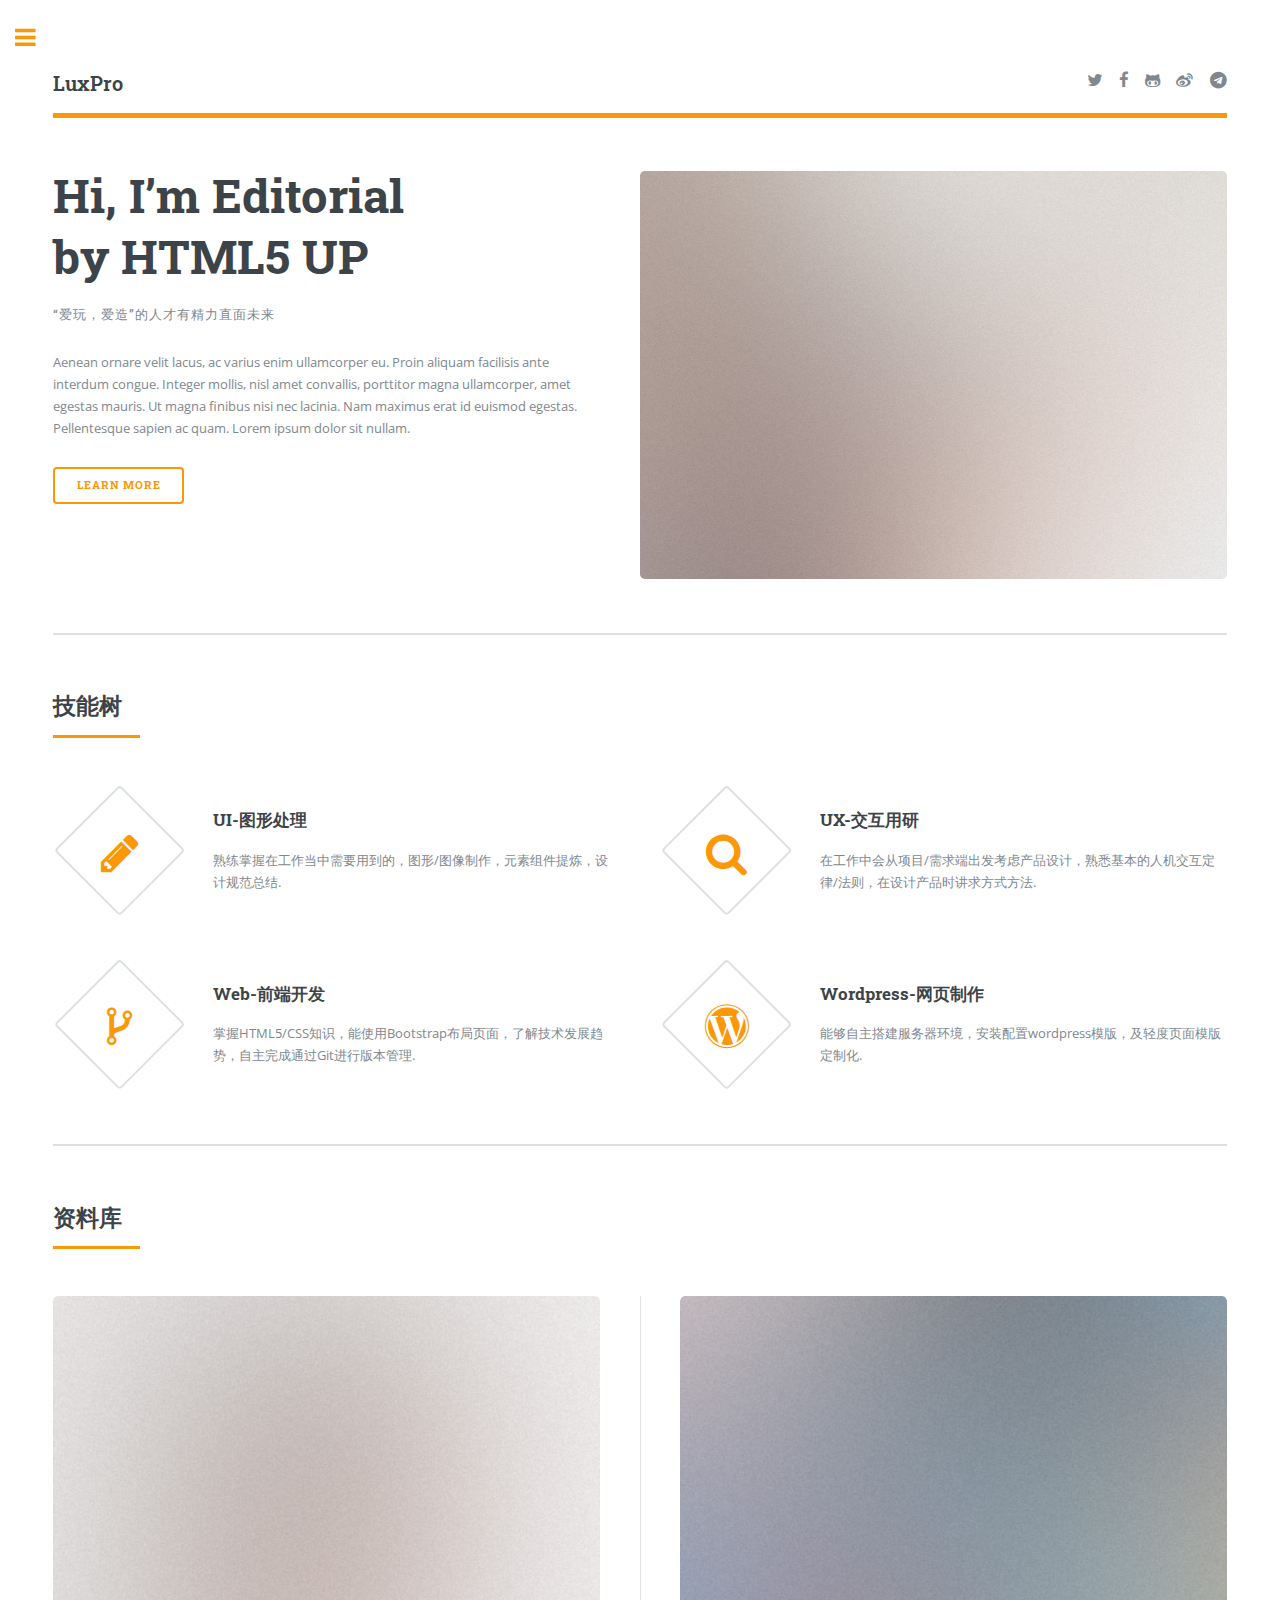
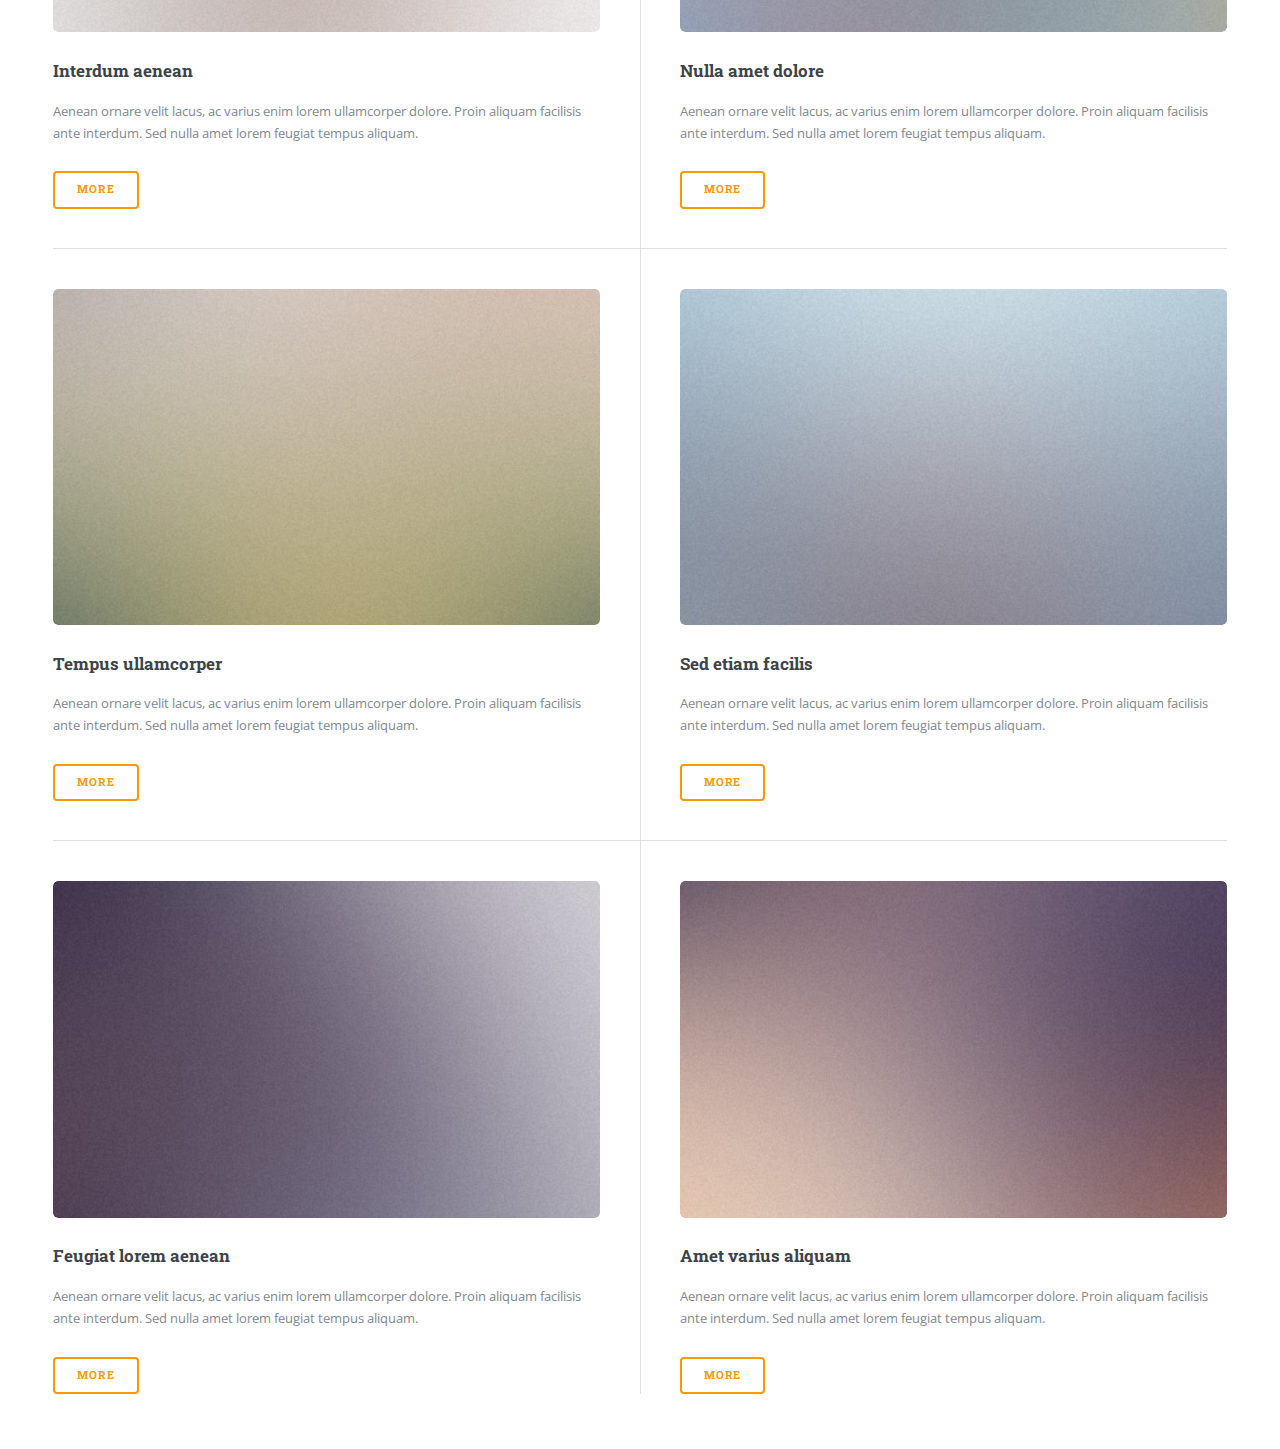
==== index.html @ 69bd1c84 "first-push" ====
<!DOCTYPE HTML>

<html>
	<head>
		<title>Curriculum vitae</title>
		<meta charset="utf-8" />
		<meta name="viewport" content="width=device-width, initial-scale=1, user-scalable=no" />
		<link rel="stylesheet" href="assets/css/main.css" />
	</head>
	<body class="is-preload">

		<!-- Wrapper -->
			<div id="wrapper">

				<!-- Main -->
					<div id="main">
						<div class="inner">

							<!-- Header -->
								<header id="header">
									<a href="index.html" class="logo"><strong>LuxPro</strong></a>
									<ul class="icons">
										<li><a href="#" class="icon fa-twitter"><span class="label">Twitter</span></a></li>
										<li><a href="#" class="icon fa-facebook"><span class="label">Facebook</span></a></li>
										<li><a href="#" class="icon fa-github-alt"><span class="label">Github</span></a></li>
										<li><a href="#" class="icon fa-weibo"><span class="label">Weibo</span></a></li>
										<li><a href="#" class="icon fa-telegram"><span class="label">Telegram</span></a></li>
									</ul>
								</header>

							<!-- Banner -->
								<section id="banner">
									<div class="content">
										<header>
											<h1>Hi, I’m Editorial<br />
											by HTML5 UP</h1>
											<p>“爱玩，爱造”的人才有精力直面未来</p>
										</header>
										<p>Aenean ornare velit lacus, ac varius enim ullamcorper eu. Proin aliquam facilisis ante interdum congue. Integer mollis, nisl amet convallis, porttitor magna ullamcorper, amet egestas mauris. Ut magna finibus nisi nec lacinia. Nam maximus erat id euismod egestas. Pellentesque sapien ac quam. Lorem ipsum dolor sit nullam.</p>
										<ul class="actions">
											<li><a href="#" class="button big">Learn More</a></li>
										</ul>
									</div>
									<span class="image object">
										<img src="images/pic10.jpg" alt="" />
									</span>
								</section>

							<!-- Section -->
								<section>
									<header class="major">
										<h2>技能树</h2>
									</header>
									<div class="features">
										<article>
											<span class="icon fa-pencil"></span>
											<div class="content">
												<h3>UI-图形处理</h3>
												<p>熟练掌握在工作当中需要用到的，图形/图像制作，元素组件提炼，设计规范总结.</p>
											</div>
										</article>
										<article>
											<span class="icon fa-search"></span>
											<div class="content">
												<h3>UX-交互用研</h3>
												<p>在工作中会从项目/需求端出发考虑产品设计，熟悉基本的人机交互定律/法则，在设计产品时讲求方式方法.</p>
											</div>
										</article>
										<article>
											<span class="icon fa-code-fork"></span>
											<div class="content">
												<h3>Web-前端开发</h3>
												<p>掌握HTML5/CSS知识，能使用Bootstrap布局页面，了解技术发展趋势，自主完成通过Git进行版本管理.</p>
											</div>
										</article>
										<article>
											<span class="icon fa-wordpress"></span>
											<div class="content">
												<h3>Wordpress-网页制作</h3>
												<p>能够自主搭建服务器环境，安装配置wordpress模版，及轻度页面模版定制化.</p>
											</div>
										</article>
									</div>
								</section>

							<!-- Section -->
								<section>
									<header class="major">
										<h2>资料库</h2>
									</header>
									<div class="posts">
										<article>
											<a href="#" class="image"><img src="images/pic01.jpg" alt="" /></a>
											<h3>Interdum aenean</h3>
											<p>Aenean ornare velit lacus, ac varius enim lorem ullamcorper dolore. Proin aliquam facilisis ante interdum. Sed nulla amet lorem feugiat tempus aliquam.</p>
											<ul class="actions">
												<li><a href="#" class="button">More</a></li>
											</ul>
										</article>
										<article>
											<a href="#" class="image"><img src="images/pic02.jpg" alt="" /></a>
											<h3>Nulla amet dolore</h3>
											<p>Aenean ornare velit lacus, ac varius enim lorem ullamcorper dolore. Proin aliquam facilisis ante interdum. Sed nulla amet lorem feugiat tempus aliquam.</p>
											<ul class="actions">
												<li><a href="#" class="button">More</a></li>
											</ul>
										</article>
										<article>
											<a href="#" class="image"><img src="images/pic03.jpg" alt="" /></a>
											<h3>Tempus ullamcorper</h3>
											<p>Aenean ornare velit lacus, ac varius enim lorem ullamcorper dolore. Proin aliquam facilisis ante interdum. Sed nulla amet lorem feugiat tempus aliquam.</p>
											<ul class="actions">
												<li><a href="#" class="button">More</a></li>
											</ul>
										</article>
										<article>
											<a href="#" class="image"><img src="images/pic04.jpg" alt="" /></a>
											<h3>Sed etiam facilis</h3>
											<p>Aenean ornare velit lacus, ac varius enim lorem ullamcorper dolore. Proin aliquam facilisis ante interdum. Sed nulla amet lorem feugiat tempus aliquam.</p>
											<ul class="actions">
												<li><a href="#" class="button">More</a></li>
											</ul>
										</article>
										<article>
											<a href="#" class="image"><img src="images/pic05.jpg" alt="" /></a>
											<h3>Feugiat lorem aenean</h3>
											<p>Aenean ornare velit lacus, ac varius enim lorem ullamcorper dolore. Proin aliquam facilisis ante interdum. Sed nulla amet lorem feugiat tempus aliquam.</p>
											<ul class="actions">
												<li><a href="#" class="button">More</a></li>
											</ul>
										</article>
										<article>
											<a href="#" class="image"><img src="images/pic06.jpg" alt="" /></a>
											<h3>Amet varius aliquam</h3>
											<p>Aenean ornare velit lacus, ac varius enim lorem ullamcorper dolore. Proin aliquam facilisis ante interdum. Sed nulla amet lorem feugiat tempus aliquam.</p>
											<ul class="actions">
												<li><a href="#" class="button">More</a></li>
											</ul>
										</article>
									</div>
								</section>

						</div>
					</div>

				<!-- Sidebar -->
					<div id="sidebar">
						<div class="inner">

							<!-- Search -->
								<section id="search" class="alt">
									<form method="post" action="#">
										<input type="text" name="query" id="query" placeholder="Search" />
									</form> 
								</section>

							<!-- Menu -->
								<nav id="menu">
									<header class="major">
										<h2>Menu</h2>
									</header>
									<ul>
										<li><a href="index.html">Home</a></li>
										<!-- <li><a href="generic.html">Generic</a></li> -->
										<!-- <li><a href="elements.html">Elements</a></li> -->
										<li><a href="list.html">文章列表</a></li>
										<!-- <li>
											<span class="opener">Tags</span>
											<ul>
												<li><a href="#">体验设计</a></li>
												<li><a href="#">日常</a></li>
												<li><a href="#">基础建站</a></li>
												<li><a href="#">前端</a></li>
												<li><a href="#">工具</a></li>
											</ul>
										</li> -->
										<!-- <li><a href="#">Etiam Dolore</a></li>
										<li><a href="#">Adipiscing</a></li>
										<li>
											<span class="opener">Another Submenu</span>
											<ul>
												<li><a href="#">Lorem Dolor</a></li>
												<li><a href="#">Ipsum Adipiscing</a></li>
												<li><a href="#">Tempus Magna</a></li>
												<li><a href="#">Feugiat Veroeros</a></li>
											</ul>
										</li>-->
										<li><a href="#">项目资料</a></li>
										<li><a href="#">Sapien Mauris</a></li>
										<li><a href="#">Amet Lacinia</a></li> 
									</ul>
								</nav>

							<!-- Section -->
								<!-- <section>
									<header class="major">
										<h2>Ante interdum</h2>
									</header>
									<div class="mini-posts">
										<article>
											<a href="#" class="image"><img src="images/pic07.jpg" alt="" /></a>
											<p>Aenean ornare velit lacus, ac varius enim lorem ullamcorper dolore aliquam.</p>
										</article>
										<article>
											<a href="#" class="image"><img src="images/pic08.jpg" alt="" /></a>
											<p>Aenean ornare velit lacus, ac varius enim lorem ullamcorper dolore aliquam.</p>
										</article>
										<article>
											<a href="#" class="image"><img src="images/pic09.jpg" alt="" /></a>
											<p>Aenean ornare velit lacus, ac varius enim lorem ullamcorper dolore aliquam.</p>
										</article>
									</div>
									<ul class="actions">
										<li><a href="#" class="button">More</a></li>
									</ul>
								</section> -->

							<!-- Section -->
								<section>
									<header class="major">
										<h2>Contact me</h2>
									</header>
									<p>Sed varius enim lorem ullamcorper dolore aliquam aenean ornare velit lacus, ac varius enim lorem ullamcorper dolore. Proin sed aliquam facilisis ante interdum. Sed nulla amet lorem feugiat tempus aliquam.</p>
									<ul class="contact">
										<li class="fa-envelope-o"><a href="#">luxu3883606@gmail.com</a></li>
										<li class="fa-phone">(+86) 176-9120-4825</li>
										<li class="fa-home">高新区科技六路中段<br/>
										橡树街区D座</li>
									</ul>
								</section>

							<!-- Footer -->
								<footer id="footer">
									<p class="copyright">&copy; Untitled. All rights reserved. Demo Images: <a href="https://unsplash.com">Unsplash</a>. Design: <a href="https://xiqiuqiu.github.io/">Xiqiuqiu</a>.</p>
								</footer>

						</div>
					</div>

			</div>

		<!-- Scripts -->
			<script src="assets/js/jquery.min.js"></script>
			<script src="assets/js/browser.min.js"></script>
			<script src="assets/js/breakpoints.min.js"></script>
			<script src="assets/js/util.js"></script>
			<script src="assets/js/main.js"></script>

	</body>
</html>
---- assets/css/main.css ----
@import url(font-awesome.min.css);
@import url("https://fonts.googleapis.com/css?family=Open+Sans:400,600,400italic,600italic|Roboto+Slab:400,700");

/*
	Editorial by HTML5 UP
	html5up.net | @ajlkn
	Free for personal and commercial use under the CCA 3.0 license (html5up.net/license)
*/

html, body, div, span, applet, object,
iframe, h1, h2, h3, h4, h5, h6, p, blockquote,
pre, a, abbr, acronym, address, big, cite,
code, del, dfn, em, img, ins, kbd, q, s, samp,
small, strike, strong, sub, sup, tt, var, b,
u, i, center, dl, dt, dd, ol, ul, li, fieldset,
form, label, legend, table, caption, tbody,
tfoot, thead, tr, th, td, article, aside,
canvas, details, embed, figure, figcaption,
footer, header, hgroup, menu, nav, output, ruby,
section, summary, time, mark, audio, video {
	margin: 0;
	padding: 0;
	border: 0;
	font-size: 100%;
	font: inherit;
	vertical-align: baseline;}

article, aside, details, figcaption, figure,
footer, header, hgroup, menu, nav, section {
	display: block;}

body {
	line-height: 1;
}

ol, ul {
	list-style: none;
}

blockquote, q {
	quotes: none;
}

	blockquote:before, blockquote:after, q:before, q:after {
		content: '';
		content: none;
	}

table {
	border-collapse: collapse;
	border-spacing: 0;
}

body {
	-webkit-text-size-adjust: none;
}

mark {
	background-color: transparent;
	color: inherit;
}

input::-moz-focus-inner {
	border: 0;
	padding: 0;
}

input, select, textarea {
	-moz-appearance: none;
	-webkit-appearance: none;
	-ms-appearance: none;
	appearance: none;
}

/* Basic */

	@-ms-viewport {
		width: device-width;
	}

	body {
		-ms-overflow-style: scrollbar;
	}

	@media screen and (max-width: 480px) {

		html, body {
			min-width: 320px;
		}

	}

	html {
		box-sizing: border-box;
	}

	*, *:before, *:after {
		box-sizing: inherit;
	}

	body {
		background: #ffffff;
	}

		body.is-preload *, body.is-preload *:before, body.is-preload *:after, body.is-resizing *, body.is-resizing *:before, body.is-resizing *:after {
			-moz-animation: none !important;
			-webkit-animation: none !important;
			-ms-animation: none !important;
			animation: none !important;
			-moz-transition: none !important;
			-webkit-transition: none !important;
			-ms-transition: none !important;
			transition: none !important;
		}

/* Type */

	body, input, select, textarea {
		color: #7f888f;
		font-family: "Open Sans", sans-serif;
		font-size: 13pt;
		font-weight: 400;
		line-height: 1.65;
	}

		@media screen and (max-width: 1680px) {

			body, input, select, textarea {
				font-size: 11pt;
			}

		}

		@media screen and (max-width: 1280px) {

			body, input, select, textarea {
				font-size: 10pt;
			}

		}

		@media screen and (max-width: 360px) {

			body, input, select, textarea {
				font-size: 9pt;
			}

		}

	a {
		-moz-transition: color 0.2s ease-in-out, border-bottom-color 0.2s ease-in-out;
		-webkit-transition: color 0.2s ease-in-out, border-bottom-color 0.2s ease-in-out;
		-ms-transition: color 0.2s ease-in-out, border-bottom-color 0.2s ease-in-out;
		transition: color 0.2s ease-in-out, border-bottom-color 0.2s ease-in-out;
		border-bottom: dotted 1px;
		color: #fb9807;
		text-decoration: none;
	}

		a:hover {
			border-bottom-color: #fb9807;
			color: #fb9807 !important;
		}

			a:hover strong {
				color: inherit;
			}

	strong, b {
		color: #3d4449;
		font-weight: 600;
	}

	em, i {
		font-style: italic;
	}

	p {
		margin: 0 0 2em 0;
	}

	h1, h2, h3, h4, h5, h6 {
		color: #3d4449;
		font-family: "Roboto Slab", serif;
		font-weight: 700;
		line-height: 1.5;
		margin: 0 0 1em 0;
	}

		h1 a, h2 a, h3 a, h4 a, h5 a, h6 a {
			color: inherit;
			text-decoration: none;
			border-bottom: 0;
		}

	h1 {
		font-size: 4em;
		margin: 0 0 0.5em 0;
		line-height: 1.3;
	}

	h2 {
		font-size: 1.75em;
	}

	h3 {
		font-size: 1.25em;
	}

	h4 {
		font-size: 1.1em;
	}

	h5 {
		font-size: 0.9em;
	}

	h6 {
		font-size: 0.7em;
	}

	@media screen and (max-width: 1680px) {

		h1 {
			font-size: 3.5em;
		}

	}

	@media screen and (max-width: 980px) {

		h1 {
			font-size: 3.25em;
		}

	}

	@media screen and (max-width: 736px) {

		h1 {
			font-size: 2em;
			line-height: 1.4;
		}

		h2 {
			font-size: 1.5em;
		}

	}

	sub {
		font-size: 0.8em;
		position: relative;
		top: 0.5em;
	}

	sup {
		font-size: 0.8em;
		position: relative;
		top: -0.5em;
	}

	blockquote {
		border-left: solid 3px rgba(210, 215, 217, 0.75);
		font-style: italic;
		margin: 0 0 2em 0;
		padding: 0.5em 0 0.5em 2em;
	}

	code {
		background: rgba(230, 235, 237, 0.25);
		border-radius: 0.375em;
		border: solid 1px rgba(210, 215, 217, 0.75);
		font-family: "Courier New", monospace;
		font-size: 0.9em;
		margin: 0 0.25em;
		padding: 0.25em 0.65em;
	}

	pre {
		-webkit-overflow-scrolling: touch;
		font-family: "Courier New", monospace;
		font-size: 0.9em;
		margin: 0 0 2em 0;
	}

		pre code {
			display: block;
			line-height: 1.75;
			padding: 1em 1.5em;
			overflow-x: auto;
		}

	hr {
		border: 0;
		border-bottom: solid 1px rgba(210, 215, 217, 0.75);
		margin: 2em 0;
	}

		hr.major {
			margin: 3em 0;
		}

	.align-left {
		text-align: left;
	}

	.align-center {
		text-align: center;
	}

	.align-right {
		text-align: right;
	}

/* Row */

	.row {
		display: flex;
		flex-wrap: wrap;
		box-sizing: border-box;
		align-items: stretch;
	}

		.row > * {
			box-sizing: border-box;
		}

		.row.gtr-uniform > * > :last-child {
			margin-bottom: 0;
		}

		.row.aln-left {
			justify-content: flex-start;
		}

		.row.aln-center {
			justify-content: center;
		}

		.row.aln-right {
			justify-content: flex-end;
		}

		.row.aln-top {
			align-items: flex-start;
		}

		.row.aln-middle {
			align-items: center;
		}

		.row.aln-bottom {
			align-items: flex-end;
		}

		.row > .imp {
			order: -1;
		}

		.row > .col-1 {
			width: 8.3333333333%;
		}

		.row > .off-1 {
			margin-left: 8.3333333333%;
		}

		.row > .col-2 {
			width: 16.6666666667%;
		}

		.row > .off-2 {
			margin-left: 16.6666666667%;
		}

		.row > .col-3 {
			width: 25%;
		}

		.row > .off-3 {
			margin-left: 25%;
		}

		.row > .col-4 {
			width: 33.3333333333%;
		}

		.row > .off-4 {
			margin-left: 33.3333333333%;
		}

		.row > .col-5 {
			width: 41.6666666667%;
		}

		.row > .off-5 {
			margin-left: 41.6666666667%;
		}

		.row > .col-6 {
			width: 50%;
		}

		.row > .off-6 {
			margin-left: 50%;
		}

		.row > .col-7 {
			width: 58.3333333333%;
		}

		.row > .off-7 {
			margin-left: 58.3333333333%;
		}

		.row > .col-8 {
			width: 66.6666666667%;
		}

		.row > .off-8 {
			margin-left: 66.6666666667%;
		}

		.row > .col-9 {
			width: 75%;
		}

		.row > .off-9 {
			margin-left: 75%;
		}

		.row > .col-10 {
			width: 83.3333333333%;
		}

		.row > .off-10 {
			margin-left: 83.3333333333%;
		}

		.row > .col-11 {
			width: 91.6666666667%;
		}

		.row > .off-11 {
			margin-left: 91.6666666667%;
		}

		.row > .col-12 {
			width: 100%;
		}

		.row > .off-12 {
			margin-left: 100%;
		}

		.row.gtr-0 {
			margin-top: 0;
			margin-left: 0em;
		}

			.row.gtr-0 > * {
				padding: 0 0 0 0em;
			}

			.row.gtr-0.gtr-uniform {
				margin-top: 0em;
			}

				.row.gtr-0.gtr-uniform > * {
					padding-top: 0em;
				}

		.row.gtr-25 {
			margin-top: 0;
			margin-left: -0.375em;
		}

			.row.gtr-25 > * {
				padding: 0 0 0 0.375em;
			}

			.row.gtr-25.gtr-uniform {
				margin-top: -0.375em;
			}

				.row.gtr-25.gtr-uniform > * {
					padding-top: 0.375em;
				}

		.row.gtr-50 {
			margin-top: 0;
			margin-left: -0.75em;
		}

			.row.gtr-50 > * {
				padding: 0 0 0 0.75em;
			}

			.row.gtr-50.gtr-uniform {
				margin-top: -0.75em;
			}

				.row.gtr-50.gtr-uniform > * {
					padding-top: 0.75em;
				}

		.row {
			margin-top: 0;
			margin-left: -1.5em;
		}

			.row > * {
				padding: 0 0 0 1.5em;
			}

			.row.gtr-uniform {
				margin-top: -1.5em;
			}

				.row.gtr-uniform > * {
					padding-top: 1.5em;
				}

		.row.gtr-150 {
			margin-top: 0;
			margin-left: -2.25em;
		}

			.row.gtr-150 > * {
				padding: 0 0 0 2.25em;
			}

			.row.gtr-150.gtr-uniform {
				margin-top: -2.25em;
			}

				.row.gtr-150.gtr-uniform > * {
					padding-top: 2.25em;
				}

		.row.gtr-200 {
			margin-top: 0;
			margin-left: -3em;
		}

			.row.gtr-200 > * {
				padding: 0 0 0 3em;
			}

			.row.gtr-200.gtr-uniform {
				margin-top: -3em;
			}

				.row.gtr-200.gtr-uniform > * {
					padding-top: 3em;
				}

		@media screen and (max-width: 1680px) {

			.row {
				display: flex;
				flex-wrap: wrap;
				box-sizing: border-box;
				align-items: stretch;
			}

				.row > * {
					box-sizing: border-box;
				}

				.row.gtr-uniform > * > :last-child {
					margin-bottom: 0;
				}

				.row.aln-left {
					justify-content: flex-start;
				}

				.row.aln-center {
					justify-content: center;
				}

				.row.aln-right {
					justify-content: flex-end;
				}

				.row.aln-top {
					align-items: flex-start;
				}

				.row.aln-middle {
					align-items: center;
				}

				.row.aln-bottom {
					align-items: flex-end;
				}

				.row > .imp-xlarge {
					order: -1;
				}

				.row > .col-1-xlarge {
					width: 8.3333333333%;
				}

				.row > .off-1-xlarge {
					margin-left: 8.3333333333%;
				}

				.row > .col-2-xlarge {
					width: 16.6666666667%;
				}

				.row > .off-2-xlarge {
					margin-left: 16.6666666667%;
				}

				.row > .col-3-xlarge {
					width: 25%;
				}

				.row > .off-3-xlarge {
					margin-left: 25%;
				}

				.row > .col-4-xlarge {
					width: 33.3333333333%;
				}

				.row > .off-4-xlarge {
					margin-left: 33.3333333333%;
				}

				.row > .col-5-xlarge {
					width: 41.6666666667%;
				}

				.row > .off-5-xlarge {
					margin-left: 41.6666666667%;
				}

				.row > .col-6-xlarge {
					width: 50%;
				}

				.row > .off-6-xlarge {
					margin-left: 50%;
				}

				.row > .col-7-xlarge {
					width: 58.3333333333%;
				}

				.row > .off-7-xlarge {
					margin-left: 58.3333333333%;
				}

				.row > .col-8-xlarge {
					width: 66.6666666667%;
				}

				.row > .off-8-xlarge {
					margin-left: 66.6666666667%;
				}

				.row > .col-9-xlarge {
					width: 75%;
				}

				.row > .off-9-xlarge {
					margin-left: 75%;
				}

				.row > .col-10-xlarge {
					width: 83.3333333333%;
				}

				.row > .off-10-xlarge {
					margin-left: 83.3333333333%;
				}

				.row > .col-11-xlarge {
					width: 91.6666666667%;
				}

				.row > .off-11-xlarge {
					margin-left: 91.6666666667%;
				}

				.row > .col-12-xlarge {
					width: 100%;
				}

				.row > .off-12-xlarge {
					margin-left: 100%;
				}

				.row.gtr-0 {
					margin-top: 0;
					margin-left: 0em;
				}

					.row.gtr-0 > * {
						padding: 0 0 0 0em;
					}

					.row.gtr-0.gtr-uniform {
						margin-top: 0em;
					}

						.row.gtr-0.gtr-uniform > * {
							padding-top: 0em;
						}

				.row.gtr-25 {
					margin-top: 0;
					margin-left: -0.375em;
				}

					.row.gtr-25 > * {
						padding: 0 0 0 0.375em;
					}

					.row.gtr-25.gtr-uniform {
						margin-top: -0.375em;
					}

						.row.gtr-25.gtr-uniform > * {
							padding-top: 0.375em;
						}

				.row.gtr-50 {
					margin-top: 0;
					margin-left: -0.75em;
				}

					.row.gtr-50 > * {
						padding: 0 0 0 0.75em;
					}

					.row.gtr-50.gtr-uniform {
						margin-top: -0.75em;
					}

						.row.gtr-50.gtr-uniform > * {
							padding-top: 0.75em;
						}

				.row {
					margin-top: 0;
					margin-left: -1.5em;
				}

					.row > * {
						padding: 0 0 0 1.5em;
					}

					.row.gtr-uniform {
						margin-top: -1.5em;
					}

						.row.gtr-uniform > * {
							padding-top: 1.5em;
						}

				.row.gtr-150 {
					margin-top: 0;
					margin-left: -2.25em;
				}

					.row.gtr-150 > * {
						padding: 0 0 0 2.25em;
					}

					.row.gtr-150.gtr-uniform {
						margin-top: -2.25em;
					}

						.row.gtr-150.gtr-uniform > * {
							padding-top: 2.25em;
						}

				.row.gtr-200 {
					margin-top: 0;
					margin-left: -3em;
				}

					.row.gtr-200 > * {
						padding: 0 0 0 3em;
					}

					.row.gtr-200.gtr-uniform {
						margin-top: -3em;
					}

						.row.gtr-200.gtr-uniform > * {
							padding-top: 3em;
						}

		}

		@media screen and (max-width: 1280px) {

			.row {
				display: flex;
				flex-wrap: wrap;
				box-sizing: border-box;
				align-items: stretch;
			}

				.row > * {
					box-sizing: border-box;
				}

				.row.gtr-uniform > * > :last-child {
					margin-bottom: 0;
				}

				.row.aln-left {
					justify-content: flex-start;
				}

				.row.aln-center {
					justify-content: center;
				}

				.row.aln-right {
					justify-content: flex-end;
				}

				.row.aln-top {
					align-items: flex-start;
				}

				.row.aln-middle {
					align-items: center;
				}

				.row.aln-bottom {
					align-items: flex-end;
				}

				.row > .imp-large {
					order: -1;
				}

				.row > .col-1-large {
					width: 8.3333333333%;
				}

				.row > .off-1-large {
					margin-left: 8.3333333333%;
				}

				.row > .col-2-large {
					width: 16.6666666667%;
				}

				.row > .off-2-large {
					margin-left: 16.6666666667%;
				}

				.row > .col-3-large {
					width: 25%;
				}

				.row > .off-3-large {
					margin-left: 25%;
				}

				.row > .col-4-large {
					width: 33.3333333333%;
				}

				.row > .off-4-large {
					margin-left: 33.3333333333%;
				}

				.row > .col-5-large {
					width: 41.6666666667%;
				}

				.row > .off-5-large {
					margin-left: 41.6666666667%;
				}

				.row > .col-6-large {
					width: 50%;
				}

				.row > .off-6-large {
					margin-left: 50%;
				}

				.row > .col-7-large {
					width: 58.3333333333%;
				}

				.row > .off-7-large {
					margin-left: 58.3333333333%;
				}

				.row > .col-8-large {
					width: 66.6666666667%;
				}

				.row > .off-8-large {
					margin-left: 66.6666666667%;
				}

				.row > .col-9-large {
					width: 75%;
				}

				.row > .off-9-large {
					margin-left: 75%;
				}

				.row > .col-10-large {
					width: 83.3333333333%;
				}

				.row > .off-10-large {
					margin-left: 83.3333333333%;
				}

				.row > .col-11-large {
					width: 91.6666666667%;
				}

				.row > .off-11-large {
					margin-left: 91.6666666667%;
				}

				.row > .col-12-large {
					width: 100%;
				}

				.row > .off-12-large {
					margin-left: 100%;
				}

				.row.gtr-0 {
					margin-top: 0;
					margin-left: 0em;
				}

					.row.gtr-0 > * {
						padding: 0 0 0 0em;
					}

					.row.gtr-0.gtr-uniform {
						margin-top: 0em;
					}

						.row.gtr-0.gtr-uniform > * {
							padding-top: 0em;
						}

				.row.gtr-25 {
					margin-top: 0;
					margin-left: -0.375em;
				}

					.row.gtr-25 > * {
						padding: 0 0 0 0.375em;
					}

					.row.gtr-25.gtr-uniform {
						margin-top: -0.375em;
					}

						.row.gtr-25.gtr-uniform > * {
							padding-top: 0.375em;
						}

				.row.gtr-50 {
					margin-top: 0;
					margin-left: -0.75em;
				}

					.row.gtr-50 > * {
						padding: 0 0 0 0.75em;
					}

					.row.gtr-50.gtr-uniform {
						margin-top: -0.75em;
					}

						.row.gtr-50.gtr-uniform > * {
							padding-top: 0.75em;
						}

				.row {
					margin-top: 0;
					margin-left: -1.5em;
				}

					.row > * {
						padding: 0 0 0 1.5em;
					}

					.row.gtr-uniform {
						margin-top: -1.5em;
					}

						.row.gtr-uniform > * {
							padding-top: 1.5em;
						}

				.row.gtr-150 {
					margin-top: 0;
					margin-left: -2.25em;
				}

					.row.gtr-150 > * {
						padding: 0 0 0 2.25em;
					}

					.row.gtr-150.gtr-uniform {
						margin-top: -2.25em;
					}

						.row.gtr-150.gtr-uniform > * {
							padding-top: 2.25em;
						}

				.row.gtr-200 {
					margin-top: 0;
					margin-left: -3em;
				}

					.row.gtr-200 > * {
						padding: 0 0 0 3em;
					}

					.row.gtr-200.gtr-uniform {
						margin-top: -3em;
					}

						.row.gtr-200.gtr-uniform > * {
							padding-top: 3em;
						}

		}

		@media screen and (max-width: 980px) {

			.row {
				display: flex;
				flex-wrap: wrap;
				box-sizing: border-box;
				align-items: stretch;
			}

				.row > * {
					box-sizing: border-box;
				}

				.row.gtr-uniform > * > :last-child {
					margin-bottom: 0;
				}

				.row.aln-left {
					justify-content: flex-start;
				}

				.row.aln-center {
					justify-content: center;
				}

				.row.aln-right {
					justify-content: flex-end;
				}

				.row.aln-top {
					align-items: flex-start;
				}

				.row.aln-middle {
					align-items: center;
				}

				.row.aln-bottom {
					align-items: flex-end;
				}

				.row > .imp-medium {
					order: -1;
				}

				.row > .col-1-medium {
					width: 8.3333333333%;
				}

				.row > .off-1-medium {
					margin-left: 8.3333333333%;
				}

				.row > .col-2-medium {
					width: 16.6666666667%;
				}

				.row > .off-2-medium {
					margin-left: 16.6666666667%;
				}

				.row > .col-3-medium {
					width: 25%;
				}

				.row > .off-3-medium {
					margin-left: 25%;
				}

				.row > .col-4-medium {
					width: 33.3333333333%;
				}

				.row > .off-4-medium {
					margin-left: 33.3333333333%;
				}

				.row > .col-5-medium {
					width: 41.6666666667%;
				}

				.row > .off-5-medium {
					margin-left: 41.6666666667%;
				}

				.row > .col-6-medium {
					width: 50%;
				}

				.row > .off-6-medium {
					margin-left: 50%;
				}

				.row > .col-7-medium {
					width: 58.3333333333%;
				}

				.row > .off-7-medium {
					margin-left: 58.3333333333%;
				}

				.row > .col-8-medium {
					width: 66.6666666667%;
				}

				.row > .off-8-medium {
					margin-left: 66.6666666667%;
				}

				.row > .col-9-medium {
					width: 75%;
				}

				.row > .off-9-medium {
					margin-left: 75%;
				}

				.row > .col-10-medium {
					width: 83.3333333333%;
				}

				.row > .off-10-medium {
					margin-left: 83.3333333333%;
				}

				.row > .col-11-medium {
					width: 91.6666666667%;
				}

				.row > .off-11-medium {
					margin-left: 91.6666666667%;
				}

				.row > .col-12-medium {
					width: 100%;
				}

				.row > .off-12-medium {
					margin-left: 100%;
				}

				.row.gtr-0 {
					margin-top: 0;
					margin-left: 0em;
				}

					.row.gtr-0 > * {
						padding: 0 0 0 0em;
					}

					.row.gtr-0.gtr-uniform {
						margin-top: 0em;
					}

						.row.gtr-0.gtr-uniform > * {
							padding-top: 0em;
						}

				.row.gtr-25 {
					margin-top: 0;
					margin-left: -0.375em;
				}

					.row.gtr-25 > * {
						padding: 0 0 0 0.375em;
					}

					.row.gtr-25.gtr-uniform {
						margin-top: -0.375em;
					}

						.row.gtr-25.gtr-uniform > * {
							padding-top: 0.375em;
						}

				.row.gtr-50 {
					margin-top: 0;
					margin-left: -0.75em;
				}

					.row.gtr-50 > * {
						padding: 0 0 0 0.75em;
					}

					.row.gtr-50.gtr-uniform {
						margin-top: -0.75em;
					}

						.row.gtr-50.gtr-uniform > * {
							padding-top: 0.75em;
						}

				.row {
					margin-top: 0;
					margin-left: -1.5em;
				}

					.row > * {
						padding: 0 0 0 1.5em;
					}

					.row.gtr-uniform {
						margin-top: -1.5em;
					}

						.row.gtr-uniform > * {
							padding-top: 1.5em;
						}

				.row.gtr-150 {
					margin-top: 0;
					margin-left: -2.25em;
				}

					.row.gtr-150 > * {
						padding: 0 0 0 2.25em;
					}

					.row.gtr-150.gtr-uniform {
						margin-top: -2.25em;
					}

						.row.gtr-150.gtr-uniform > * {
							padding-top: 2.25em;
						}

				.row.gtr-200 {
					margin-top: 0;
					margin-left: -3em;
				}

					.row.gtr-200 > * {
						padding: 0 0 0 3em;
					}

					.row.gtr-200.gtr-uniform {
						margin-top: -3em;
					}

						.row.gtr-200.gtr-uniform > * {
							padding-top: 3em;
						}

		}

		@media screen and (max-width: 736px) {

			.row {
				display: flex;
				flex-wrap: wrap;
				box-sizing: border-box;
				align-items: stretch;
			}

				.row > * {
					box-sizing: border-box;
				}

				.row.gtr-uniform > * > :last-child {
					margin-bottom: 0;
				}

				.row.aln-left {
					justify-content: flex-start;
				}

				.row.aln-center {
					justify-content: center;
				}

				.row.aln-right {
					justify-content: flex-end;
				}

				.row.aln-top {
					align-items: flex-start;
				}

				.row.aln-middle {
					align-items: center;
				}

				.row.aln-bottom {
					align-items: flex-end;
				}

				.row > .imp-small {
					order: -1;
				}

				.row > .col-1-small {
					width: 8.3333333333%;
				}

				.row > .off-1-small {
					margin-left: 8.3333333333%;
				}

				.row > .col-2-small {
					width: 16.6666666667%;
				}

				.row > .off-2-small {
					margin-left: 16.6666666667%;
				}

				.row > .col-3-small {
					width: 25%;
				}

				.row > .off-3-small {
					margin-left: 25%;
				}

				.row > .col-4-small {
					width: 33.3333333333%;
				}

				.row > .off-4-small {
					margin-left: 33.3333333333%;
				}

				.row > .col-5-small {
					width: 41.6666666667%;
				}

				.row > .off-5-small {
					margin-left: 41.6666666667%;
				}

				.row > .col-6-small {
					width: 50%;
				}

				.row > .off-6-small {
					margin-left: 50%;
				}

				.row > .col-7-small {
					width: 58.3333333333%;
				}

				.row > .off-7-small {
					margin-left: 58.3333333333%;
				}

				.row > .col-8-small {
					width: 66.6666666667%;
				}

				.row > .off-8-small {
					margin-left: 66.6666666667%;
				}

				.row > .col-9-small {
					width: 75%;
				}

				.row > .off-9-small {
					margin-left: 75%;
				}

				.row > .col-10-small {
					width: 83.3333333333%;
				}

				.row > .off-10-small {
					margin-left: 83.3333333333%;
				}

				.row > .col-11-small {
					width: 91.6666666667%;
				}

				.row > .off-11-small {
					margin-left: 91.6666666667%;
				}

				.row > .col-12-small {
					width: 100%;
				}

				.row > .off-12-small {
					margin-left: 100%;
				}

				.row.gtr-0 {
					margin-top: 0;
					margin-left: 0em;
				}

					.row.gtr-0 > * {
						padding: 0 0 0 0em;
					}

					.row.gtr-0.gtr-uniform {
						margin-top: 0em;
					}

						.row.gtr-0.gtr-uniform > * {
							padding-top: 0em;
						}

				.row.gtr-25 {
					margin-top: 0;
					margin-left: -0.375em;
				}

					.row.gtr-25 > * {
						padding: 0 0 0 0.375em;
					}

					.row.gtr-25.gtr-uniform {
						margin-top: -0.375em;
					}

						.row.gtr-25.gtr-uniform > * {
							padding-top: 0.375em;
						}

				.row.gtr-50 {
					margin-top: 0;
					margin-left: -0.75em;
				}

					.row.gtr-50 > * {
						padding: 0 0 0 0.75em;
					}

					.row.gtr-50.gtr-uniform {
						margin-top: -0.75em;
					}

						.row.gtr-50.gtr-uniform > * {
							padding-top: 0.75em;
						}

				.row {
					margin-top: 0;
					margin-left: -1.5em;
				}

					.row > * {
						padding: 0 0 0 1.5em;
					}

					.row.gtr-uniform {
						margin-top: -1.5em;
					}

						.row.gtr-uniform > * {
							padding-top: 1.5em;
						}

				.row.gtr-150 {
					margin-top: 0;
					margin-left: -2.25em;
				}

					.row.gtr-150 > * {
						padding: 0 0 0 2.25em;
					}

					.row.gtr-150.gtr-uniform {
						margin-top: -2.25em;
					}

						.row.gtr-150.gtr-uniform > * {
							padding-top: 2.25em;
						}

				.row.gtr-200 {
					margin-top: 0;
					margin-left: -3em;
				}

					.row.gtr-200 > * {
						padding: 0 0 0 3em;
					}

					.row.gtr-200.gtr-uniform {
						margin-top: -3em;
					}

						.row.gtr-200.gtr-uniform > * {
							padding-top: 3em;
						}

		}

		@media screen and (max-width: 480px) {

			.row {
				display: flex;
				flex-wrap: wrap;
				box-sizing: border-box;
				align-items: stretch;
			}

				.row > * {
					box-sizing: border-box;
				}

				.row.gtr-uniform > * > :last-child {
					margin-bottom: 0;
				}

				.row.aln-left {
					justify-content: flex-start;
				}

				.row.aln-center {
					justify-content: center;
				}

				.row.aln-right {
					justify-content: flex-end;
				}

				.row.aln-top {
					align-items: flex-start;
				}

				.row.aln-middle {
					align-items: center;
				}

				.row.aln-bottom {
					align-items: flex-end;
				}

				.row > .imp-xsmall {
					order: -1;
				}

				.row > .col-1-xsmall {
					width: 8.3333333333%;
				}

				.row > .off-1-xsmall {
					margin-left: 8.3333333333%;
				}

				.row > .col-2-xsmall {
					width: 16.6666666667%;
				}

				.row > .off-2-xsmall {
					margin-left: 16.6666666667%;
				}

				.row > .col-3-xsmall {
					width: 25%;
				}

				.row > .off-3-xsmall {
					margin-left: 25%;
				}

				.row > .col-4-xsmall {
					width: 33.3333333333%;
				}

				.row > .off-4-xsmall {
					margin-left: 33.3333333333%;
				}

				.row > .col-5-xsmall {
					width: 41.6666666667%;
				}

				.row > .off-5-xsmall {
					margin-left: 41.6666666667%;
				}

				.row > .col-6-xsmall {
					width: 50%;
				}

				.row > .off-6-xsmall {
					margin-left: 50%;
				}

				.row > .col-7-xsmall {
					width: 58.3333333333%;
				}

				.row > .off-7-xsmall {
					margin-left: 58.3333333333%;
				}

				.row > .col-8-xsmall {
					width: 66.6666666667%;
				}

				.row > .off-8-xsmall {
					margin-left: 66.6666666667%;
				}

				.row > .col-9-xsmall {
					width: 75%;
				}

				.row > .off-9-xsmall {
					margin-left: 75%;
				}

				.row > .col-10-xsmall {
					width: 83.3333333333%;
				}

				.row > .off-10-xsmall {
					margin-left: 83.3333333333%;
				}

				.row > .col-11-xsmall {
					width: 91.6666666667%;
				}

				.row > .off-11-xsmall {
					margin-left: 91.6666666667%;
				}

				.row > .col-12-xsmall {
					width: 100%;
				}

				.row > .off-12-xsmall {
					margin-left: 100%;
				}

				.row.gtr-0 {
					margin-top: 0;
					margin-left: 0em;
				}

					.row.gtr-0 > * {
						padding: 0 0 0 0em;
					}

					.row.gtr-0.gtr-uniform {
						margin-top: 0em;
					}

						.row.gtr-0.gtr-uniform > * {
							padding-top: 0em;
						}

				.row.gtr-25 {
					margin-top: 0;
					margin-left: -0.375em;
				}

					.row.gtr-25 > * {
						padding: 0 0 0 0.375em;
					}

					.row.gtr-25.gtr-uniform {
						margin-top: -0.375em;
					}

						.row.gtr-25.gtr-uniform > * {
							padding-top: 0.375em;
						}

				.row.gtr-50 {
					margin-top: 0;
					margin-left: -0.75em;
				}

					.row.gtr-50 > * {
						padding: 0 0 0 0.75em;
					}

					.row.gtr-50.gtr-uniform {
						margin-top: -0.75em;
					}

						.row.gtr-50.gtr-uniform > * {
							padding-top: 0.75em;
						}

				.row {
					margin-top: 0;
					margin-left: -1.5em;
				}

					.row > * {
						padding: 0 0 0 1.5em;
					}

					.row.gtr-uniform {
						margin-top: -1.5em;
					}

						.row.gtr-uniform > * {
							padding-top: 1.5em;
						}

				.row.gtr-150 {
					margin-top: 0;
					margin-left: -2.25em;
				}

					.row.gtr-150 > * {
						padding: 0 0 0 2.25em;
					}

					.row.gtr-150.gtr-uniform {
						margin-top: -2.25em;
					}

						.row.gtr-150.gtr-uniform > * {
							padding-top: 2.25em;
						}

				.row.gtr-200 {
					margin-top: 0;
					margin-left: -3em;
				}

					.row.gtr-200 > * {
						padding: 0 0 0 3em;
					}

					.row.gtr-200.gtr-uniform {
						margin-top: -3em;
					}

						.row.gtr-200.gtr-uniform > * {
							padding-top: 3em;
						}

		}

/* Section/Article */

	section.special, article.special {
		text-align: center;
	}

	header p {
		font-family: "Roboto Slab", serif;
		font-size: 1em;
		font-weight: 400;
		letter-spacing: 0.075em;
		margin-top: -0.5em;
		text-transform: uppercase;
	}

	header.major > :last-child {
		border-bottom: solid 3px #fb9807;
		display: inline-block;
		margin: 0 0 2em 0;
		padding: 0 0.75em 0.5em 0;
	}

	header.main > :last-child {
		margin: 0 0 1em 0;
	}

/* Form */

	form {
		margin: 0 0 2em 0;
	}

	label {
		color: #3d4449;
		display: block;
		font-size: 0.9em;
		font-weight: 600;
		margin: 0 0 1em 0;
	}

	input[type="text"],
	input[type="password"],
	input[type="email"],
	input[type="tel"],
	input[type="search"],
	input[type="url"],
	select,
	textarea {
		-moz-appearance: none;
		-webkit-appearance: none;
		-ms-appearance: none;
		appearance: none;
		background: #ffffff;
		border-radius: 0.375em;
		border: none;
		border: solid 1px rgba(210, 215, 217, 0.75);
		color: inherit;
		display: block;
		outline: 0;
		padding: 0 1em;
		text-decoration: none;
		width: 100%;
	}

		input[type="text"]:invalid,
		input[type="password"]:invalid,
		input[type="email"]:invalid,
		input[type="tel"]:invalid,
		input[type="search"]:invalid,
		input[type="url"]:invalid,
		select:invalid,
		textarea:invalid {
			box-shadow: none;
		}

		input[type="text"]:focus,
		input[type="password"]:focus,
		input[type="email"]:focus,
		input[type="tel"]:focus,
		input[type="search"]:focus,
		input[type="url"]:focus,
		select:focus,
		textarea:focus {
			border-color: #fb9807;
			box-shadow: 0 0 0 1px #fb9807;
		}

	select {
		background-image: url("data:image/svg+xml;charset=utf8,%3Csvg xmlns='http://www.w3.org/2000/svg' width='40' height='40' preserveAspectRatio='none' viewBox='0 0 40 40'%3E%3Cpath d='M9.4,12.3l10.4,10.4l10.4-10.4c0.2-0.2,0.5-0.4,0.9-0.4c0.3,0,0.6,0.1,0.9,0.4l3.3,3.3c0.2,0.2,0.4,0.5,0.4,0.9 c0,0.4-0.1,0.6-0.4,0.9L20.7,31.9c-0.2,0.2-0.5,0.4-0.9,0.4c-0.3,0-0.6-0.1-0.9-0.4L4.3,17.3c-0.2-0.2-0.4-0.5-0.4-0.9 c0-0.4,0.1-0.6,0.4-0.9l3.3-3.3c0.2-0.2,0.5-0.4,0.9-0.4S9.1,12.1,9.4,12.3z' fill='rgba(210, 215, 217, 0.75)' /%3E%3C/svg%3E");
		background-size: 1.25em;
		background-repeat: no-repeat;
		background-position: calc(100% - 1em) center;
		height: 2.75em;
		padding-right: 2.75em;
		text-overflow: ellipsis;
	}

		select option {
			color: #3d4449;
			background: #ffffff;
		}

		select:focus::-ms-value {
			background-color: transparent;
		}

		select::-ms-expand {
			display: none;
		}

	input[type="text"],
	input[type="password"],
	input[type="email"],
	input[type="tel"],
	input[type="search"],
	input[type="url"],
	select {
		height: 2.75em;
	}

	textarea {
		padding: 0.75em 1em;
	}

	input[type="checkbox"],
	input[type="radio"] {
		-moz-appearance: none;
		-webkit-appearance: none;
		-ms-appearance: none;
		appearance: none;
		display: block;
		float: left;
		margin-right: -2em;
		opacity: 0;
		width: 1em;
		z-index: -1;
	}

		input[type="checkbox"] + label,
		input[type="radio"] + label {
			text-decoration: none;
			color: #7f888f;
			cursor: pointer;
			display: inline-block;
			font-size: 1em;
			font-weight: 400;
			padding-left: 2.4em;
			padding-right: 0.75em;
			position: relative;
		}

			input[type="checkbox"] + label:before,
			input[type="radio"] + label:before {
				-moz-osx-font-smoothing: grayscale;
				-webkit-font-smoothing: antialiased;
				font-family: FontAwesome;
				font-style: normal;
				font-weight: normal;
				text-transform: none !important;
			}

			input[type="checkbox"] + label:before,
			input[type="radio"] + label:before {
				background: #ffffff;
				border-radius: 0.375em;
				border: solid 1px rgba(210, 215, 217, 0.75);
				content: '';
				display: inline-block;
				height: 1.65em;
				left: 0;
				line-height: 1.58125em;
				position: absolute;
				text-align: center;
				top: 0;
				width: 1.65em;
			}

		input[type="checkbox"]:checked + label:before,
		input[type="radio"]:checked + label:before {
			background: #3d4449;
			border-color: #3d4449;
			color: #ffffff;
			content: '\f00c';
		}

		input[type="checkbox"]:focus + label:before,
		input[type="radio"]:focus + label:before {
			border-color: #fb9807;
			box-shadow: 0 0 0 1px #fb9807;
		}

	input[type="checkbox"] + label:before {
		border-radius: 0.375em;
	}

	input[type="radio"] + label:before {
		border-radius: 100%;
	}

	::-webkit-input-placeholder {
		color: #9fa3a6 !important;
		opacity: 1.0;
	}

	:-moz-placeholder {
		color: #9fa3a6 !important;
		opacity: 1.0;
	}

	::-moz-placeholder {
		color: #9fa3a6 !important;
		opacity: 1.0;
	}

	:-ms-input-placeholder {
		color: #9fa3a6 !important;
		opacity: 1.0;
	}

/* Box */

	.box {
		border-radius: 0.375em;
		border: solid 1px rgba(210, 215, 217, 0.75);
		margin-bottom: 2em;
		padding: 1.5em;
	}

		.box > :last-child,
		.box > :last-child > :last-child,
		.box > :last-child > :last-child > :last-child {
			margin-bottom: 0;
		}

		.box.alt {
			border: 0;
			border-radius: 0;
			padding: 0;
		}

/* Icon */

	.icon {
		text-decoration: none;
		border-bottom: none;
		position: relative;
	}

		.icon:before {
			-moz-osx-font-smoothing: grayscale;
			-webkit-font-smoothing: antialiased;
			font-family: FontAwesome;
			font-style: normal;
			font-weight: normal;
			text-transform: none !important;
		}

		.icon > .label {
			display: none;
		}

/* Image */

	.image {
		border-radius: 0.375em;
		border: 0;
		display: inline-block;
		position: relative;
	}

		.image img {
			border-radius: 0.375em;
			display: block;
		}

		.image.left, .image.right {
			max-width: 40%;
		}

			.image.left img, .image.right img {
				width: 100%;
			}

		.image.left {
			float: left;
			padding: 0 1.5em 1em 0;
			top: 0.25em;
		}

		.image.right {
			float: right;
			padding: 0 0 1em 1.5em;
			top: 0.25em;
		}

		.image.fit {
			display: block;
			margin: 0 0 2em 0;
			width: 100%;
		}

			.image.fit img {
				width: 100%;
			}

		.image.main {
			display: block;
			margin: 0 0 3em 0;
			width: 100%;
		}

			.image.main img {
				width: 100%;
			}

	a.image {
		overflow: hidden;
	}

		a.image img {
			-moz-transition: -moz-transform 0.2s ease;
			-webkit-transition: -webkit-transform 0.2s ease;
			-ms-transition: -ms-transform 0.2s ease;
			transition: transform 0.2s ease;
		}

		a.image:hover img {
			-moz-transform: scale(1.075);
			-webkit-transform: scale(1.075);
			-ms-transform: scale(1.075);
			transform: scale(1.075);
		}

/* List */

	ol {
		list-style: decimal;
		margin: 0 0 2em 0;
		padding-left: 1.25em;
	}

		ol li {
			padding-left: 0.25em;
		}

	ul {
		list-style: disc;
		margin: 0 0 2em 0;
		padding-left: 1em;
	}

		ul li {
			padding-left: 0.5em;
		}

		ul.alt {
			list-style: none;
			padding-left: 0;
		}

			ul.alt li {
				border-top: solid 1px rgba(210, 215, 217, 0.75);
				padding: 0.5em 0;
			}

				ul.alt li:first-child {
					border-top: 0;
					padding-top: 0;
				}

	dl {
		margin: 0 0 2em 0;
	}

		dl dt {
			display: block;
			font-weight: 600;
			margin: 0 0 1em 0;
		}

		dl dd {
			margin-left: 2em;
		}

/* Actions */

	ul.actions {
		display: -moz-flex;
		display: -webkit-flex;
		display: -ms-flex;
		display: flex;
		cursor: default;
		list-style: none;
		margin-left: -1em;
		padding-left: 0;
	}

		ul.actions li {
			padding: 0 0 0 1em;
			vertical-align: middle;
		}

		ul.actions.special {
			-moz-justify-content: center;
			-webkit-justify-content: center;
			-ms-justify-content: center;
			justify-content: center;
			width: 100%;
			margin-left: 0;
		}

			ul.actions.special li:first-child {
				padding-left: 0;
			}

		ul.actions.stacked {
			-moz-flex-direction: column;
			-webkit-flex-direction: column;
			-ms-flex-direction: column;
			flex-direction: column;
			margin-left: 0;
		}

			ul.actions.stacked li {
				padding: 1.3em 0 0 0;
			}

				ul.actions.stacked li:first-child {
					padding-top: 0;
				}

		ul.actions.fit {
			width: calc(100% + 1em);
		}

			ul.actions.fit li {
				-moz-flex-grow: 1;
				-webkit-flex-grow: 1;
				-ms-flex-grow: 1;
				flex-grow: 1;
				-moz-flex-shrink: 1;
				-webkit-flex-shrink: 1;
				-ms-flex-shrink: 1;
				flex-shrink: 1;
				width: 100%;
			}

				ul.actions.fit li > * {
					width: 100%;
				}

			ul.actions.fit.stacked {
				width: 100%;
			}

/* Icons */

	ul.icons {
		cursor: default;
		list-style: none;
		padding-left: 0;
	}

		ul.icons li {
			display: inline-block;
			padding: 0 1em 0 0;
		}

			ul.icons li:last-child {
				padding-right: 0;
			}

			ul.icons li .icon {
				color: inherit;
			}

				ul.icons li .icon:before {
					font-size: 1.25em;
				}

/* Contact */

	ul.contact {
		list-style: none;
		padding: 0;
	}

		ul.contact li {
			text-decoration: none;
			border-top: solid 1px rgba(210, 215, 217, 0.75);
			margin: 1.5em 0 0 0;
			padding: 1.5em 0 0 3em;
			position: relative;
		}

			ul.contact li:before {
				-moz-osx-font-smoothing: grayscale;
				-webkit-font-smoothing: antialiased;
				font-family: Roboto Slab;
				font-style: normal;
				font-weight: normal;
				text-transform: none !important;
			}

			ul.contact li:before {
				color: #fb9807;
				display: inline-block;
				font-size: 1.5em;
				height: 1.125em;
				left: 0;
				line-height: 1.125em;
				position: absolute;
				text-align: center;
				top: 1em;
				width: 1.5em;
			}

			ul.contact li:first-child {
				border-top: 0;
				margin-top: 0;
				padding-top: 0;
			}

				ul.contact li:first-child:before {
					top: 0;
				}

			ul.contact li a {
				color: inherit;
			}

/* Pagination */

	ul.pagination {
		cursor: default;
		list-style: none;
		padding-left: 0;
		text-align: center;

	}

		ul.pagination li {
			display: inline-block;
			padding-left: 0;
			vertical-align: middle;
		}

			ul.pagination li > .page {
				-moz-transition: background-color 0.2s ease-in-out, color 0.2s ease-in-out;
				-webkit-transition: background-color 0.2s ease-in-out, color 0.2s ease-in-out;
				-ms-transition: background-color 0.2s ease-in-out, color 0.2s ease-in-out;
				transition: background-color 0.2s ease-in-out, color 0.2s ease-in-out;
				border-bottom: 0;
				border-radius: 0.375em;
				display: inline-block;
				font-size: 0.8em;
				font-weight: 600;
				height: 2em;
				line-height: 2em;
				margin: 0 0.125em;
				min-width: 2em;
				padding: 0 0.5em;
				text-align: center;
			}

				ul.pagination li > .page.active {
					background-color: #fb9807;
					color: #ffffff !important;
				}

					ul.pagination li > .page.active:hover {
						background-color: #f67878;
					}

					ul.pagination li > .page.active:active {
						background-color: #f45c5c;
					}

			ul.pagination li:first-child {
				padding-right: 0.75em;
			}

			ul.pagination li:last-child {
				padding-left: 0.75em;
			}

		@media screen and (max-width: 480px) {

			ul.pagination li:nth-child(n+2):nth-last-child(n+2) {
				display: none;
			}

			ul.pagination li:first-child {
				padding-right: 0;
			}

		}

/* Table */

	.table-wrapper {
		-webkit-overflow-scrolling: touch;
		overflow-x: auto;
	}

	table {
		margin: 0 0 2em 0;
		width: 100%;
	}

		table tbody tr {
			border: solid 1px rgba(210, 215, 217, 0.75);
			border-left: 0;
			border-right: 0;
		}

			table tbody tr:nth-child(2n + 1) {
				background-color: rgba(230, 235, 237, 0.25);
			}

		table td {
			padding: 0.75em 0.75em;
		}

		table th {
			color: #3d4449;
			font-size: 0.9em;
			font-weight: 600;
			padding: 0 0.75em 0.75em 0.75em;
			text-align: left;
		}

		table thead {
			border-bottom: solid 2px rgba(210, 215, 217, 0.75);
		}

		table tfoot {
			border-top: solid 2px rgba(210, 215, 217, 0.75);
		}

		table.alt {
			border-collapse: separate;
		}

			table.alt tbody tr td {
				border: solid 1px rgba(210, 215, 217, 0.75);
				border-left-width: 0;
				border-top-width: 0;
			}

				table.alt tbody tr td:first-child {
					border-left-width: 1px;
				}

			table.alt tbody tr:first-child td {
				border-top-width: 1px;
			}

			table.alt thead {
				border-bottom: 0;
			}

			table.alt tfoot {
				border-top: 0;
			}

/* Button */

	input[type="submit"],
	input[type="reset"],
	input[type="button"],
	button,
	.button {
		-moz-appearance: none;
		-webkit-appearance: none;
		-ms-appearance: none;
		appearance: none;
		-moz-transition: background-color 0.2s ease-in-out, color 0.2s ease-in-out;
		-webkit-transition: background-color 0.2s ease-in-out, color 0.2s ease-in-out;
		-ms-transition: background-color 0.2s ease-in-out, color 0.2s ease-in-out;
		transition: background-color 0.2s ease-in-out, color 0.2s ease-in-out;
		background-color: transparent;
		border-radius: 0.375em;
		border: 0;
		box-shadow: inset 0 0 0 2px #fb9807;
		color: #fb9807 !important;
		cursor: pointer;
		display: inline-block;
		font-family: "Roboto Slab", serif;
		font-size: 0.8em;
		font-weight: 700;
		height: 3.5em;
		letter-spacing: 0.075em;
		line-height: 3.5em;
		padding: 0 2.25em;
		text-align: center;
		text-decoration: none;
		text-transform: uppercase;
		white-space: nowrap;
	}

		input[type="submit"]:hover,
		input[type="reset"]:hover,
		input[type="button"]:hover,
		button:hover,
		.button:hover {
			background-color: rgba(245, 106, 106, 0.05);
		}

		input[type="submit"]:active,
		input[type="reset"]:active,
		input[type="button"]:active,
		button:active,
		.button:active {
			background-color: rgba(245, 106, 106, 0.15);
		}

		input[type="submit"].icon:before,
		input[type="reset"].icon:before,
		input[type="button"].icon:before,
		button.icon:before,
		.button.icon:before {
			margin-right: 0.5em;
		}

		input[type="submit"].fit,
		input[type="reset"].fit,
		input[type="button"].fit,
		button.fit,
		.button.fit {
			width: 100%;
		}

		input[type="submit"].small,
		input[type="reset"].small,
		input[type="button"].small,
		button.small,
		.button.small {
			font-size: 0.6em;
		}

		input[type="submit"].large,
		input[type="reset"].large,
		input[type="button"].large,
		button.large,
		.button.large {
			font-size: 1em;
			height: 3.65em;
			line-height: 3.65em;
		}

		input[type="submit"].primary,
		input[type="reset"].primary,
		input[type="button"].primary,
		button.primary,
		.button.primary {
			background-color: #fb9807;
			box-shadow: none;
			color: #ffffff !important;
		}

			input[type="submit"].primary:hover,
			input[type="reset"].primary:hover,
			input[type="button"].primary:hover,
			button.primary:hover,
			.button.primary:hover {
				background-color: #f67878;
			}

			input[type="submit"].primary:active,
			input[type="reset"].primary:active,
			input[type="button"].primary:active,
			button.primary:active,
			.button.primary:active {
				background-color: #f45c5c;
			}

		input[type="submit"].disabled, input[type="submit"]:disabled,
		input[type="reset"].disabled,
		input[type="reset"]:disabled,
		input[type="button"].disabled,
		input[type="button"]:disabled,
		button.disabled,
		button:disabled,
		.button.disabled,
		.button:disabled {
			pointer-events: none;
			opacity: 0.25;
		}

/* Mini Posts */

	.mini-posts article {
		border-top: solid 1px rgba(210, 215, 217, 0.75);
		margin-top: 2em;
		padding-top: 2em;
	}

		.mini-posts article .image {
			display: block;
			margin: 0 0 1.5em 0;
		}

			.mini-posts article .image img {
				display: block;
				width: 100%;
			}

		.mini-posts article:first-child {
			border-top: 0;
			margin-top: 0;
			padding-top: 0;
		}

/* Features */

	.features {
		display: -moz-flex;
		display: -webkit-flex;
		display: -ms-flex;
		display: flex;
		-moz-flex-wrap: wrap;
		-webkit-flex-wrap: wrap;
		-ms-flex-wrap: wrap;
		flex-wrap: wrap;
		margin: 0 0 2em -3em;
		width: calc(100% + 3em);
	}

		.features article {
			-moz-align-items: center;
			-webkit-align-items: center;
			-ms-align-items: center;
			align-items: center;
			display: -moz-flex;
			display: -webkit-flex;
			display: -ms-flex;
			display: flex;
			margin: 0 0 3em 3em;
			position: relative;
			width: calc(50% - 3em);
		}

			.features article:nth-child(2n - 1) {
				margin-right: 1.5em;
			}

			.features article:nth-child(2n) {
				margin-left: 1.5em;
			}

			.features article:nth-last-child(1), .features article:nth-last-child(2) {
				margin-bottom: 0;
			}

			.features article .icon {
				-moz-flex-grow: 0;
				-webkit-flex-grow: 0;
				-ms-flex-grow: 0;
				flex-grow: 0;
				-moz-flex-shrink: 0;
				-webkit-flex-shrink: 0;
				-ms-flex-shrink: 0;
				flex-shrink: 0;
				display: block;
				height: 10em;
				line-height: 10em;
				margin: 0 2em 0 0;
				text-align: center;
				width: 10em;
			}

				.features article .icon:before {
					color: #fb9807;
					font-size: 2.75rem;
					position: relative;
					top: 0.05em;
				}

				.features article .icon:after {
					-moz-transform: rotate(45deg);
					-webkit-transform: rotate(45deg);
					-ms-transform: rotate(45deg);
					transform: rotate(45deg);
					border-radius: 0.25rem;
					border: solid 2px rgba(210, 215, 217, 0.75);
					content: '';
					display: block;
					height: 7em;
					left: 50%;
					margin: -3.5em 0 0 -3.5em;
					position: absolute;
					top: 50%;
					width: 7em;
				}

			.features article .content {
				-moz-flex-grow: 1;
				-webkit-flex-grow: 1;
				-ms-flex-grow: 1;
				flex-grow: 1;
				-moz-flex-shrink: 1;
				-webkit-flex-shrink: 1;
				-ms-flex-shrink: 1;
				flex-shrink: 1;
				width: 100%;
			}

				.features article .content > :last-child {
					margin-bottom: 0;
				}

		@media screen and (max-width: 980px) {

			.features {
				margin: 0 0 2em 0;
				width: 100%;
			}

				.features article {
					margin: 0 0 3em 0;
					width: 100%;
				}

					.features article:nth-child(2n - 1) {
						margin-right: 0;
					}

					.features article:nth-child(2n) {
						margin-left: 0;
					}

					.features article:nth-last-child(1), .features article:nth-last-child(2) {
						margin-bottom: 3em;
					}

					.features article:last-child {
						margin-bottom: 0;
					}

					.features article .icon {
						height: 8em;
						line-height: 8em;
						width: 8em;
					}

						.features article .icon:before {
							font-size: 2.25rem;
						}

						.features article .icon:after {
							height: 6em;
							margin: -3em 0 0 -3em;
							width: 6em;
						}

		}

		@media screen and (max-width: 480px) {

			.features article {
				-moz-flex-direction: column;
				-webkit-flex-direction: column;
				-ms-flex-direction: column;
				flex-direction: column;
				-moz-align-items: -moz-flex-start;
				-webkit-align-items: -webkit-flex-start;
				-ms-align-items: -ms-flex-start;
				align-items: flex-start;
			}

				.features article .icon {
					height: 6em;
					line-height: 6em;
					margin: 0 0 1.5em 0;
					width: 6em;
				}

					.features article .icon:before {
						font-size: 1.5rem;
					}

					.features article .icon:after {
						height: 4em;
						margin: -2em 0 0 -2em;
						width: 4em;
					}

		}

		@media screen and (max-width: 480px) {

			.features article .icon:before {
				font-size: 1.25rem;
			}

		}

/* Posts */

	.posts {
		display: -moz-flex;
		display: -webkit-flex;
		display: -ms-flex;
		display: flex;
		-moz-flex-wrap: wrap;
		-webkit-flex-wrap: wrap;
		-ms-flex-wrap: wrap;
		flex-wrap: wrap;
		margin: 0 0 2em -6em;
		width: calc(100% + 6em);
	}

		.posts article {
			-moz-flex-grow: 0;
			-webkit-flex-grow: 0;
			-ms-flex-grow: 0;
			flex-grow: 0;
			-moz-flex-shrink: 1;
			-webkit-flex-shrink: 1;
			-ms-flex-shrink: 1;
			flex-shrink: 1;
			margin: 0 0 6em 6em;
			position: relative;
			width: calc(33.3333333333% - 6em);
		}

			.posts article:before {
				background: rgba(210, 215, 217, 0.75);
				content: '';
				display: block;
				height: calc(100% + 6em);
				left: -3em;
				position: absolute;
				top: 0;
				width: 1px;
			}

			.posts article:after {
				background: rgba(210, 215, 217, 0.75);
				bottom: -3em;
				content: '';
				display: block;
				height: 1px;
				position: absolute;
				right: 0;
				width: calc(100% + 6em);
			}

			.posts article > :last-child {
				margin-bottom: 0;
			}

			.posts article .image {
				display: block;
				margin: 0 0 2em 0;
			}

				.posts article .image img {
					display: block;
					width: 100%;
				}

		@media screen and (min-width: 1681px) {

			.posts article:nth-child(3n + 1):before {
				display: none;
			}

			.posts article:nth-child(3n + 1):after {
				width: 100%;
			}

			.posts article:nth-last-child(1), .posts article:nth-last-child(2), .posts article:nth-last-child(3) {
				margin-bottom: 0;
			}

				.posts article:nth-last-child(1):before, .posts article:nth-last-child(2):before, .posts article:nth-last-child(3):before {
					height: 100%;
				}

				.posts article:nth-last-child(1):after, .posts article:nth-last-child(2):after, .posts article:nth-last-child(3):after {
					display: none;
				}

		}

		@media screen and (max-width: 1680px) {

			.posts article {
				width: calc(50% - 6em);
			}

				.posts article:nth-last-child(3) {
					margin-bottom: 6em;
				}

		}

		@media screen and (min-width: 481px) and (max-width: 1680px) {

			.posts article:nth-child(2n + 1):before {
				display: none;
			}

			.posts article:nth-child(2n + 1):after {
				width: 100%;
			}

			.posts article:nth-last-child(1), .posts article:nth-last-child(2) {
				margin-bottom: 0;
			}

				.posts article:nth-last-child(1):before, .posts article:nth-last-child(2):before {
					height: 100%;
				}

				.posts article:nth-last-child(1):after, .posts article:nth-last-child(2):after {
					display: none;
				}

		}

		@media screen and (max-width: 736px) {

			.posts {
				margin: 0 0 2em -4.5em;
				width: calc(100% + 4.5em);
			}

				.posts article {
					margin: 0 0 4.5em 4.5em;
					width: calc(50% - 4.5em);
				}

					.posts article:before {
						height: calc(100% + 4.5em);
						left: -2.25em;
					}

					.posts article:after {
						bottom: -2.25em;
						width: calc(100% + 4.5em);
					}

					.posts article:nth-last-child(3) {
						margin-bottom: 4.5em;
					}

		}

		@media screen and (max-width: 480px) {

			.posts {
				margin: 0 0 2em 0;
				width: 100%;
			}

				.posts article {
					margin: 0 0 4.5em 0;
					width: 100%;
				}

					.posts article:before {
						display: none;
					}

					.posts article:after {
						width: 100%;
					}

					.posts article:last-child {
						margin-bottom: 0;
					}

						.posts article:last-child:after {
							display: none;
						}

		}

/* Wrapper */

	#wrapper {
		display: -moz-flex;
		display: -webkit-flex;
		display: -ms-flex;
		display: flex;
		-moz-flex-direction: row-reverse;
		-webkit-flex-direction: row-reverse;
		-ms-flex-direction: row-reverse;
		flex-direction: row-reverse;
		min-height: 100vh;
	}

/* Main */

	#main {
		-moz-flex-grow: 1;
		-webkit-flex-grow: 1;
		-ms-flex-grow: 1;
		flex-grow: 1;
		-moz-flex-shrink: 1;
		-webkit-flex-shrink: 1;
		-ms-flex-shrink: 1;
		flex-shrink: 1;
		width: 100%;
	}

		#main > .inner {
			padding: 0 6em 0.1em 6em ;
			margin: 0 auto;
			max-width: 110em;
		}

			#main > .inner > section {
				padding: 6em 0 4em 0 ;
				border-top: solid 2px rgba(210, 215, 217, 0.75);
			}

				#main > .inner > section:first-of-type {
					border-top: 0 !important;
				}

		@media screen and (max-width: 1680px) {

			#main > .inner {
				padding: 0 5em 0.1em 5em ;
			}

				#main > .inner > section {
					padding: 5em 0 3em 0 ;
				}

		}

		@media screen and (max-width: 1280px) {

			#main > .inner {
				padding: 0 4em 0.1em 4em ;
			}

				#main > .inner > section {
					padding: 4em 0 2em 0 ;
				}

		}

		@media screen and (max-width: 736px) {

			#main > .inner {
				padding: 0 2em 0.1em 2em ;
			}

				#main > .inner > section {
					padding: 3em 0 1em 0 ;
				}

		}

/* Sidebar */

	#search form {
		text-decoration: none;
		position: relative;
	}

		#search form:before {
			-moz-osx-font-smoothing: grayscale;
			-webkit-font-smoothing: antialiased;
			font-family: FontAwesome;
			font-style: normal;
			font-weight: normal;
			text-transform: none !important;
		}

		#search form:before {
			-moz-transform: scaleX(-1);
			-webkit-transform: scaleX(-1);
			-ms-transform: scaleX(-1);
			transform: scaleX(-1);
			color: #7f888f;
			content: '\f002';
			cursor: default;
			display: block;
			font-size: 1.5em;
			height: 2em;
			line-height: 2em;
			opacity: 0.325;
			position: absolute;
			right: 0;
			text-align: center;
			top: 0;
			width: 2em;
		}

		#search form input[type="text"] {
			padding-right: 2.75em;
		}

	#sidebar {
		-moz-flex-grow: 0;
		-webkit-flex-grow: 0;
		-ms-flex-grow: 0;
		flex-grow: 0;
		-moz-flex-shrink: 0;
		-webkit-flex-shrink: 0;
		-ms-flex-shrink: 0;
		flex-shrink: 0;
		-moz-transition: margin-left 0.5s ease, box-shadow 0.5s ease;
		-webkit-transition: margin-left 0.5s ease, box-shadow 0.5s ease;
		-ms-transition: margin-left 0.5s ease, box-shadow 0.5s ease;
		transition: margin-left 0.5s ease, box-shadow 0.5s ease;
		background-color: #f5f6f7;
		font-size: 0.9em;
		position: relative;
		width: 26em;
	}

		#sidebar h2 {
			font-size: 1.3888888889em;
		}

		#sidebar > .inner {
			padding: 2.2222222222em 2.2222222222em 2.4444444444em 2.2222222222em ;
			position: relative;
			width: 26em;
		}

			#sidebar > .inner > * {
				border-bottom: solid 2px rgba(210, 215, 217, 0.75);
				margin: 0 0 3.5em 0;
				padding: 0 0 3.5em 0;
			}

				#sidebar > .inner > * > :last-child {
					margin-bottom: 0;
				}

				#sidebar > .inner > *:last-child {
					border-bottom: 0;
					margin-bottom: 0;
					padding-bottom: 0;
				}

			#sidebar > .inner > .alt {
				background-color: #eff1f2;
				border-bottom: 0;
				margin: -2.2222222222em 0 4.4444444444em -2.2222222222em;
				padding: 2.2222222222em;
				width: calc(100% + 4.4444444444em);
			}

		#sidebar .toggle {
			text-decoration: none;
			-moz-transition: left 0.5s ease;
			-webkit-transition: left 0.5s ease;
			-ms-transition: left 0.5s ease;
			transition: left 0.5s ease;
			-webkit-tap-highlight-color: rgba(255, 255, 255, 0);
			border: 0;
			display: block;
			height: 7.5em;
			left: 26em;
			line-height: 7.5em;
			outline: 0;
			overflow: hidden;
			position: absolute;
			text-align: center;
			text-indent: 7.5em;
			top: 0;
			width: 6em;
			z-index: 10000;
		}

			#sidebar .toggle:before {
				-moz-osx-font-smoothing: grayscale;
				-webkit-font-smoothing: antialiased;
				font-family: FontAwesome;
				font-style: normal;
				font-weight: normal;
				text-transform: none !important;
			}

			#sidebar .toggle:before {
				content: '\f0c9';
				font-size: 2rem;
				height: inherit;
				left: 0;
				line-height: inherit;
				position: absolute;
				text-indent: 0;
				top: 0;
				width: inherit;
			}

		#sidebar.inactive {
			margin-left: -26em;
		}

		@media screen and (max-width: 1680px) {

			#sidebar {
				width: 24em;
			}

				#sidebar > .inner {
					padding: 1.6666666667em 1.6666666667em 1.3333333333em 1.6666666667em ;
					width: 24em;
				}

					#sidebar > .inner > .alt {
						margin: -1.6666666667em 0 3.3333333333em -1.6666666667em;
						padding: 1.6666666667em;
						width: calc(100% + 3.3333333333em);
					}

				#sidebar .toggle {
					height: 6.25em;
					left: 24em;
					line-height: 6.25em;
					text-indent: 5em;
					width: 5em;
				}

					#sidebar .toggle:before {
						font-size: 1.5rem;
					}

				#sidebar.inactive {
					margin-left: -24em;
				}

		}

		@media screen and (max-width: 1280px) {

			#sidebar {
				box-shadow: 0 0 5em 0 rgba(0, 0, 0, 0.175);
				height: 100%;
				left: 0;
				position: fixed;
				top: 0;
				z-index: 10000;
			}

				#sidebar.inactive {
					box-shadow: none;
				}

				#sidebar > .inner {
					-webkit-overflow-scrolling: touch;
					height: 100%;
					left: 0;
					overflow-x: hidden;
					overflow-y: auto;
					position: absolute;
					top: 0;
				}

					#sidebar > .inner:after {
						content: '';
						display: block;
						height: 4em;
						width: 100%;
					}

				#sidebar .toggle {
					text-indent: 6em;
					width: 6em;
				}

					#sidebar .toggle:before {
						font-size: 1.5rem;
						margin-left: -0.4375em;
					}

				body.is-preload #sidebar {
					display: none;
				}

		}

		@media screen and (max-width: 736px) {

			#sidebar .toggle {
				text-indent: 7.25em;
				width: 7.25em;
			}

				#sidebar .toggle:before {
					color: #7f888f;
					margin-left: -0.0625em;
					margin-top: -0.25em;
					font-size: 1.1rem;
					z-index: 1;
				}

				#sidebar .toggle:after {
					background: rgba(222, 225, 226, 0.75);
					border-radius: 0.375em;
					content: '';
					height: 3.5em;
					left: 1em;
					position: absolute;
					top: 1em;
					width: 5em;
				}

		}

/* Header */

	#header {
		display: -moz-flex;
		display: -webkit-flex;
		display: -ms-flex;
		display: flex;
		border-bottom: solid 5px #fb9807;
		padding: 6em 0 1em 0;
		position: relative;
	}

		#header > * {
			-moz-flex: 1;
			-webkit-flex: 1;
			-ms-flex: 1;
			flex: 1;
			margin-bottom: 0;
		}

		#header .logo {
			border-bottom: 0;
			color: inherit;
			font-family: "Roboto Slab", serif;
			font-size: 1.5em;
		}
	

		#header .icons {
			text-align: right;
		}

		

		@media screen and (max-width: 1680px) {

			#header {
				padding-top: 5em;
			}

		}

		@media screen and (max-width: 736px) {

			#header {
				padding-top: 6.5em;
			}

				#header .logo {
					font-size: 1.25em;
					margin: 0;
				}

				#header .icons {
					height: 5em;
					line-height: 5em;
					position: absolute;
					right: -0.5em;
					top: 0;
				}

		}

/* Banner */

	#banner {
		padding: 6em 0 4em 0 ;
		display: -moz-flex;
		display: -webkit-flex;
		display: -ms-flex;
		display: flex;
	}

		#banner h1 {
			margin-top: -0.125em;
		}

		#banner .content {
			-moz-flex-grow: 1;
			-webkit-flex-grow: 1;
			-ms-flex-grow: 1;
			flex-grow: 1;
			-moz-flex-shrink: 1;
			-webkit-flex-shrink: 1;
			-ms-flex-shrink: 1;
			flex-shrink: 1;
			width: 50%;
		}

		#banner .image {
			-moz-flex-grow: 0;
			-webkit-flex-grow: 0;
			-ms-flex-grow: 0;
			flex-grow: 0;
			-moz-flex-shrink: 0;
			-webkit-flex-shrink: 0;
			-ms-flex-shrink: 0;
			flex-shrink: 0;
			display: block;
			margin: 0 0 2em 4em;
			width: 50%;
		}

			#banner .image img {
				height: 100%;
				-moz-object-fit: cover;
				-webkit-object-fit: cover;
				-ms-object-fit: cover;
				object-fit: cover;
				-moz-object-position: center;
				-webkit-object-position: center;
				-ms-object-position: center;
				object-position: center;
				width: 100%;
			}

		@media screen and (orientation: portrait) {

			#banner {
				-moz-flex-direction: column-reverse;
				-webkit-flex-direction: column-reverse;
				-ms-flex-direction: column-reverse;
				flex-direction: column-reverse;
			}

				#banner h1 br {
					display: none;
				}

				#banner .content {
					-moz-flex-grow: 0;
					-webkit-flex-grow: 0;
					-ms-flex-grow: 0;
					flex-grow: 0;
					-moz-flex-shrink: 0;
					-webkit-flex-shrink: 0;
					-ms-flex-shrink: 0;
					flex-shrink: 0;
					width: 100%;
				}

				#banner .image {
					-moz-flex-grow: 0;
					-webkit-flex-grow: 0;
					-ms-flex-grow: 0;
					flex-grow: 0;
					-moz-flex-shrink: 0;
					-webkit-flex-shrink: 0;
					-ms-flex-shrink: 0;
					flex-shrink: 0;
					margin: 0 0 4em 0;
					height: 25em;
					max-height: 50vh;
					min-height: 18em;
					width: 100%;
				}

		}

		@media screen and (orientation: portrait) and (max-width: 480px) {

			#banner .image {
				max-height: 35vh;
			}

		}

/* Footer */

	#footer .copyright {
		color: #9fa3a6;
		font-size: 0.9em;
	}

		#footer .copyright a {
			color: inherit;
		}

/* Menu */

	#menu ul {
		-moz-user-select: none;
		-webkit-user-select: none;
		-ms-user-select: none;
		user-select: none;
		color: #3d4449;
		font-family: "Roboto Slab", serif;
		font-family: 400;
		letter-spacing: 0.075em;
		list-style: none;
		margin-bottom: 0;
		padding: 0;
		text-transform: uppercase;
	}

		#menu ul a, #menu ul span {
			border-bottom: 0;
			color: inherit;
			cursor: pointer;
			display: block;
			font-size: 0.9em;
			padding: 0.625em 0;
		}

			#menu ul a:hover, #menu ul span:hover {
				color: #fb9807;
			}

			#menu ul a.opener, #menu ul span.opener {
				-moz-transition: color 0.2s ease-in-out;
				-webkit-transition: color 0.2s ease-in-out;
				-ms-transition: color 0.2s ease-in-out;
				transition: color 0.2s ease-in-out;
				text-decoration: none;
				-webkit-tap-highlight-color: rgba(255, 255, 255, 0);
				position: relative;
			}

				#menu ul a.opener:before, #menu ul span.opener:before {
					-moz-osx-font-smoothing: grayscale;
					-webkit-font-smoothing: antialiased;
					font-family: FontAwesome;
					font-style: normal;
					font-weight: normal;
					text-transform: none !important;
				}

				#menu ul a.opener:before, #menu ul span.opener:before {
					-moz-transition: color 0.2s ease-in-out, -moz-transform 0.2s ease-in-out;
					-webkit-transition: color 0.2s ease-in-out, -webkit-transform 0.2s ease-in-out;
					-ms-transition: color 0.2s ease-in-out, -ms-transform 0.2s ease-in-out;
					transition: color 0.2s ease-in-out, transform 0.2s ease-in-out;
					color: #9fa3a6;
					content: '\f078';
					position: absolute;
					right: 0;
				}

				#menu ul a.opener:hover:before, #menu ul span.opener:hover:before {
					color: #fb9807;
				}

				#menu ul a.opener.active + ul, #menu ul span.opener.active + ul {
					display: block;
				}

				#menu ul a.opener.active:before, #menu ul span.opener.active:before {
					-moz-transform: rotate(-180deg);
					-webkit-transform: rotate(-180deg);
					-ms-transform: rotate(-180deg);
					transform: rotate(-180deg);
				}

	#menu > ul > li {
		border-top: solid 1px rgba(210, 215, 217, 0.75);
		margin: 0.5em 0 0 0;
		padding: 0.5em 0 0 0;
	}

		#menu > ul > li > ul {
			color: #9fa3a6;
			display: none;
			margin: 0.5em 0 1.5em 0;
			padding-left: 1em;
		}

			#menu > ul > li > ul a, #menu > ul > li > ul span {
				font-size: 0.8em;
			}

			#menu > ul > li > ul > li {
				margin: 0.125em 0 0 0;
				padding: 0.125em 0 0 0;
			}

		#menu > ul > li:first-child {
			border-top: 0;
			margin-top: 0;
			padding-top: 0;
		}
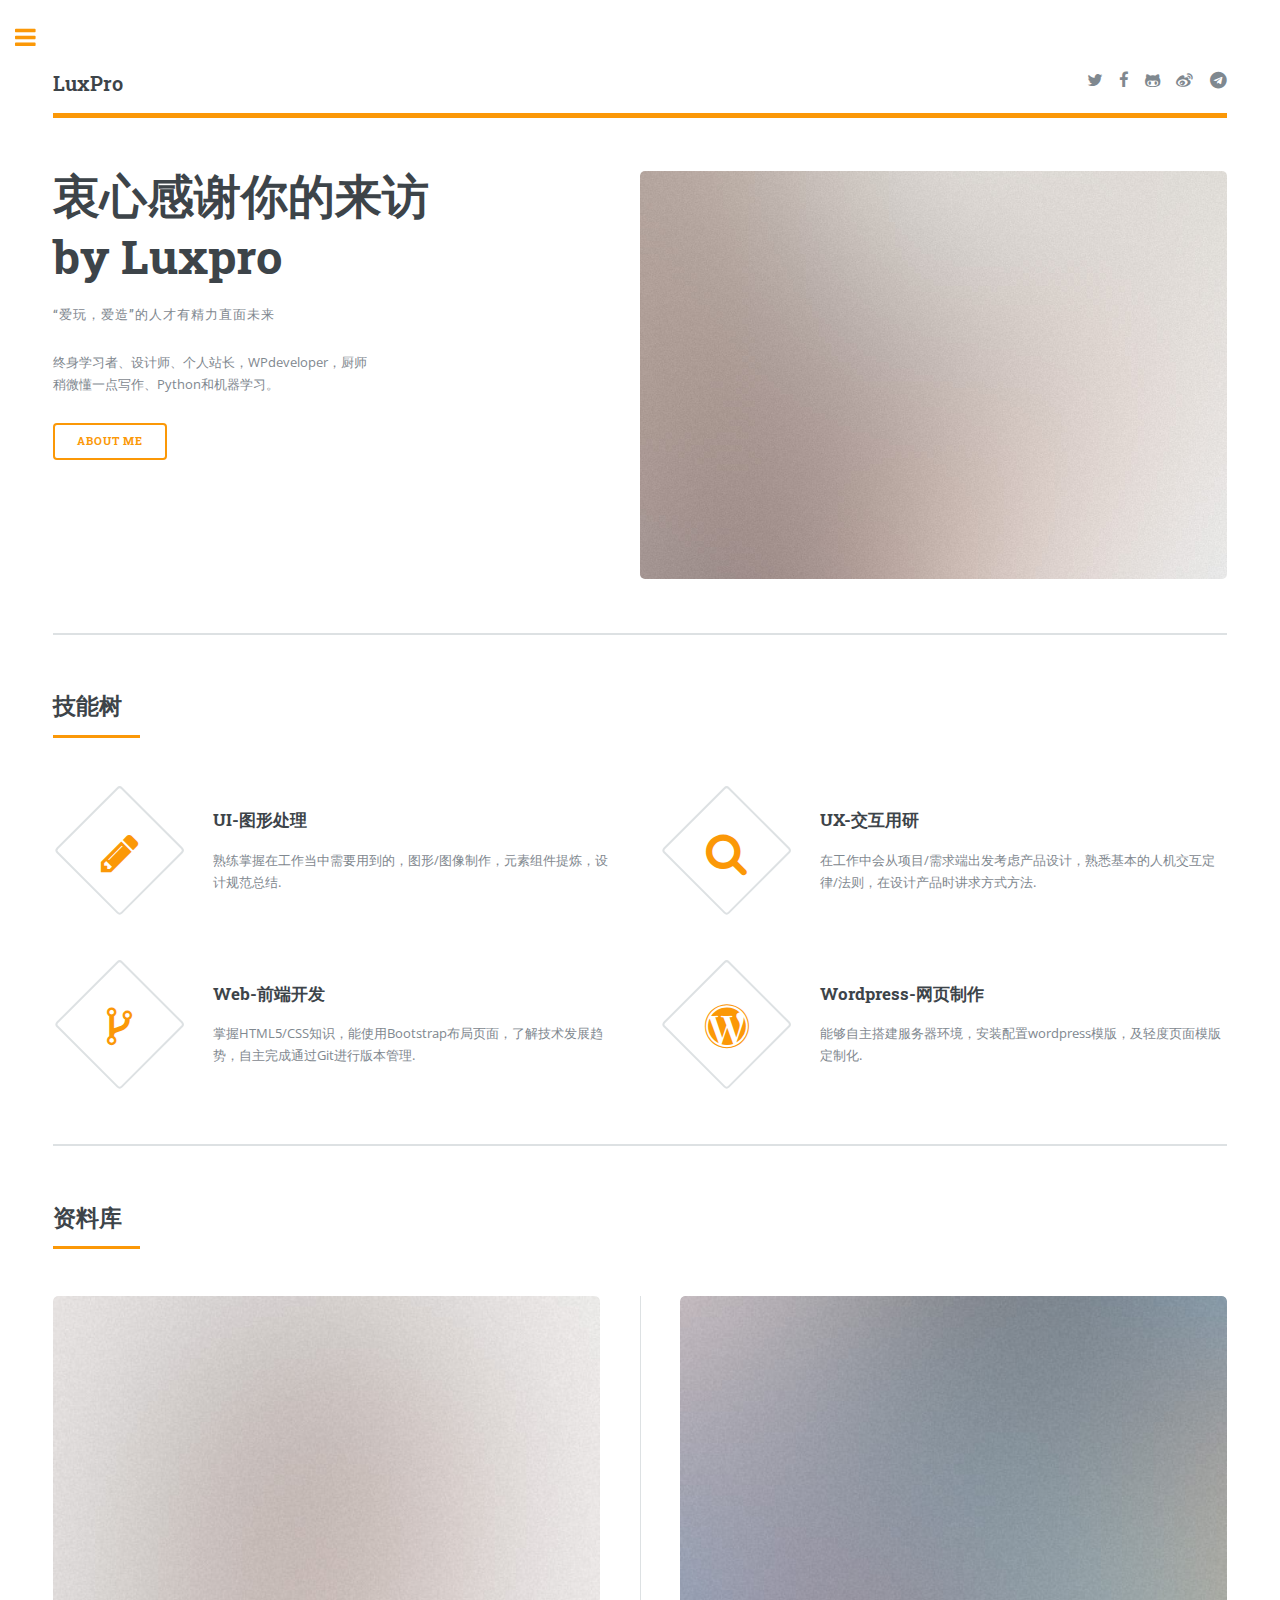
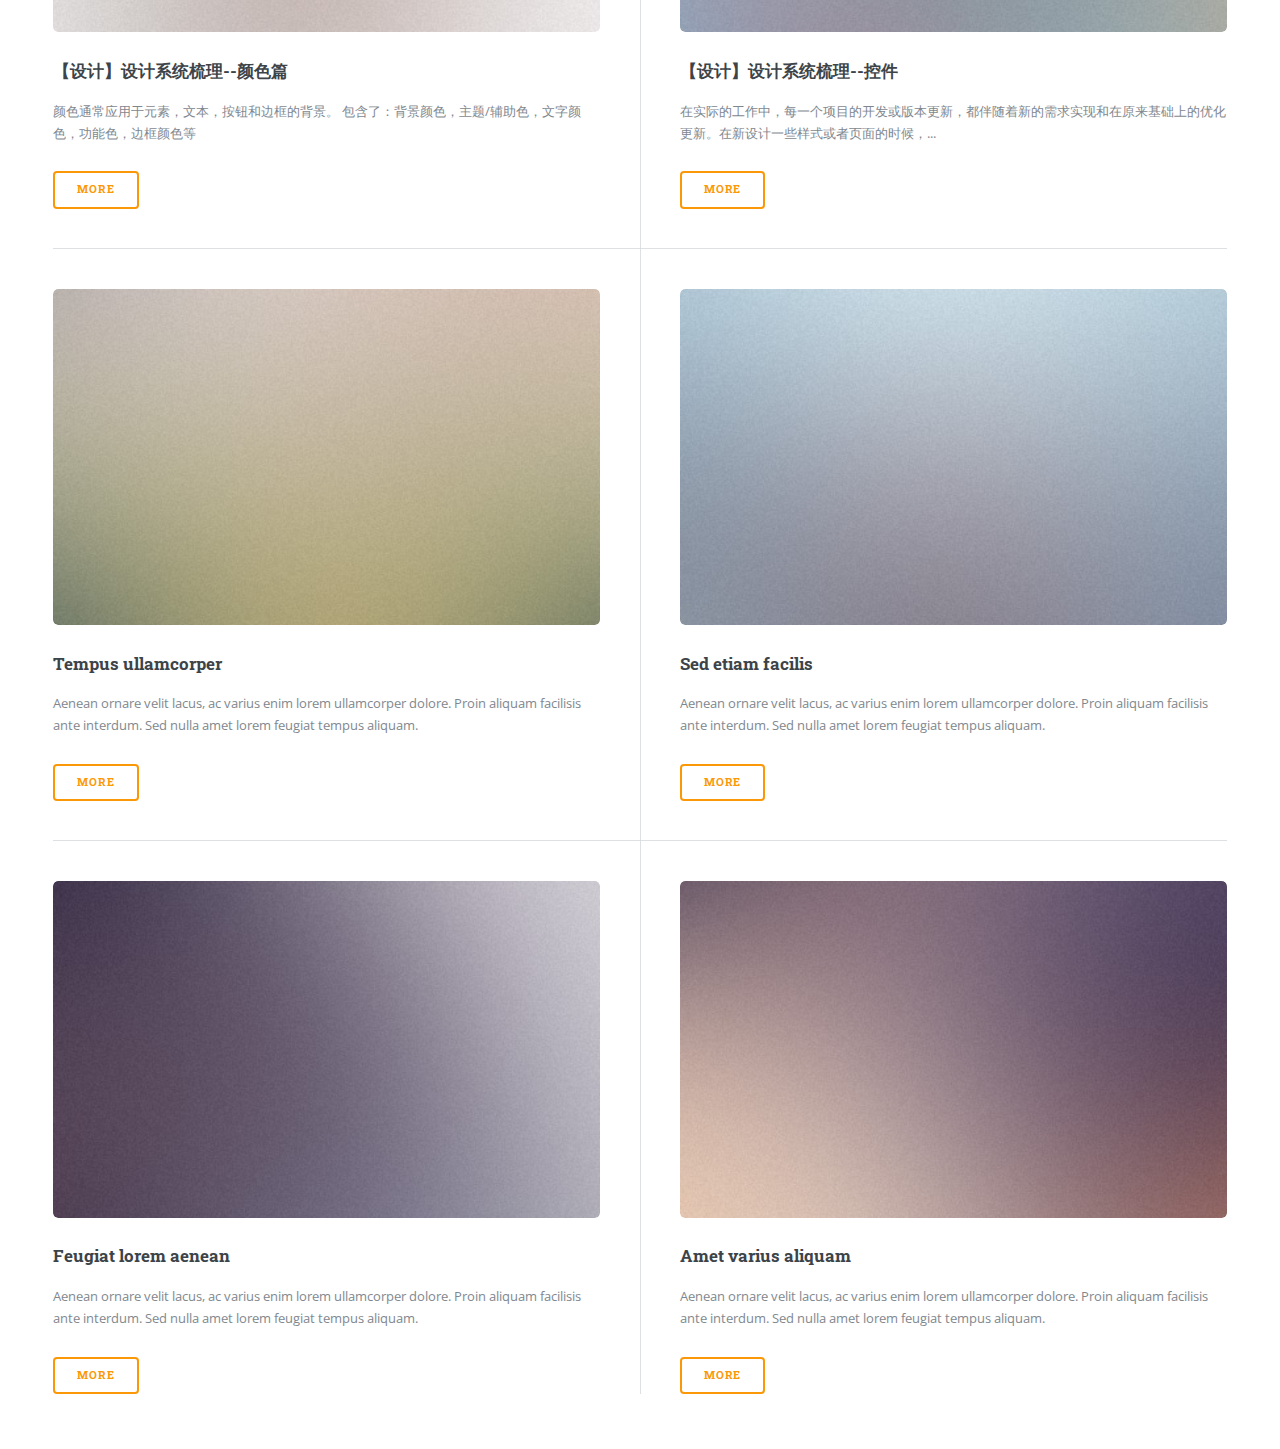
==== commit d60cad2c: "4-12 post\index\list" ====
--- a/index.html
+++ b/index.html
@@ -2,7 +2,7 @@
 
 <html>
 	<head>
-		<title>Curriculum vitae</title>
+		<title>LuxPro's Resume</title>
 		<meta charset="utf-8" />
 		<meta name="viewport" content="width=device-width, initial-scale=1, user-scalable=no" />
 		<link rel="stylesheet" href="assets/css/main.css" />
@@ -32,13 +32,14 @@
 								<section id="banner">
 									<div class="content">
 										<header>
-											<h1>Hi, I’m Editorial<br />
-											by HTML5 UP</h1>
+											<h1>衷心感谢你的来访<br />
+											by Luxpro</h1>
 											<p>“爱玩，爱造”的人才有精力直面未来</p>
 										</header>
-										<p>Aenean ornare velit lacus, ac varius enim ullamcorper eu. Proin aliquam facilisis ante interdum congue. Integer mollis, nisl amet convallis, porttitor magna ullamcorper, amet egestas mauris. Ut magna finibus nisi nec lacinia. Nam maximus erat id euismod egestas. Pellentesque sapien ac quam. Lorem ipsum dolor sit nullam.</p>
+										<p>终身学习者、设计师、个人站长，WPdeveloper，厨师 <br/>
+											稍微懂一点写作、Python和机器学习。</p>
 										<ul class="actions">
-											<li><a href="#" class="button big">Learn More</a></li>
+											<li><a href="aboutme.html" class="button big">About me</a></li>
 										</ul>
 									</div>
 									<span class="image object">
@@ -90,19 +91,20 @@
 									</header>
 									<div class="posts">
 										<article>
-											<a href="#" class="image"><img src="images/pic01.jpg" alt="" /></a>
-											<h3>Interdum aenean</h3>
-											<p>Aenean ornare velit lacus, ac varius enim lorem ullamcorper dolore. Proin aliquam facilisis ante interdum. Sed nulla amet lorem feugiat tempus aliquam.</p>
-											<ul class="actions">
-												<li><a href="#" class="button">More</a></li>
-											</ul>
-										</article>
-										<article>
-											<a href="#" class="image"><img src="images/pic02.jpg" alt="" /></a>
-											<h3>Nulla amet dolore</h3>
-											<p>Aenean ornare velit lacus, ac varius enim lorem ullamcorper dolore. Proin aliquam facilisis ante interdum. Sed nulla amet lorem feugiat tempus aliquam.</p>
-											<ul class="actions">
-												<li><a href="#" class="button">More</a></li>
+											<a href="post5.html" class="image"><img src="images/pic01.jpg" alt="" /></a>
+											<h3>【设计】设计系统梳理--颜色篇</h3>
+											<p>颜色通常应用于元素，文本，按钮和边框的背景。
+												包含了：背景颜色，主题/辅助色，文字颜色，功能色，边框颜色等</p>
+											<ul class="actions">
+												<li><a href="post5.html" class="button">More</a></li>
+											</ul>
+										</article>
+										<article>
+											<a href="post6.html" class="image"><img src="images/pic02.jpg" alt="" /></a>
+											<h3>【设计】设计系统梳理--控件</h3>
+											<p>在实际的工作中，每一个项目的开发或版本更新，都伴随着新的需求实现和在原来基础上的优化更新。在新设计一些样式或者页面的时候，...</p>
+											<ul class="actions">
+												<li><a href="post6.html" class="button">More</a></li>
 											</ul>
 										</article>
 										<article>
@@ -185,9 +187,9 @@
 												<li><a href="#">Feugiat Veroeros</a></li>
 											</ul>
 										</li>-->
-										<li><a href="#">项目资料</a></li>
-										<li><a href="#">Sapien Mauris</a></li>
-										<li><a href="#">Amet Lacinia</a></li> 
+										<li><a href="project.html">项目资料</a></li>
+										<li><a href="#">简历下载</a></li>
+										
 									</ul>
 								</nav>
 
@@ -220,12 +222,12 @@
 									<header class="major">
 										<h2>Contact me</h2>
 									</header>
-									<p>Sed varius enim lorem ullamcorper dolore aliquam aenean ornare velit lacus, ac varius enim lorem ullamcorper dolore. Proin sed aliquam facilisis ante interdum. Sed nulla amet lorem feugiat tempus aliquam.</p>
+									<p>如果您对我的工作经历感兴趣的话，<br/>欢迎你联系我，谢谢。</p>
 									<ul class="contact">
 										<li class="fa-envelope-o"><a href="#">luxu3883606@gmail.com</a></li>
 										<li class="fa-phone">(+86) 176-9120-4825</li>
-										<li class="fa-home">高新区科技六路中段<br/>
-										橡树街区D座</li>
+										<li class="fa-home">西安市高新区科技六路中段
+										</li>
 									</ul>
 								</section>
 
--- a/assets/css/main.css
+++ b/assets/css/main.css
@@ -155,6 +155,7 @@
 		border-bottom: dotted 1px;
 		color: #fb9807;
 		text-decoration: none;
+		target="_blank" 
 	}
 
 		a:hover {
